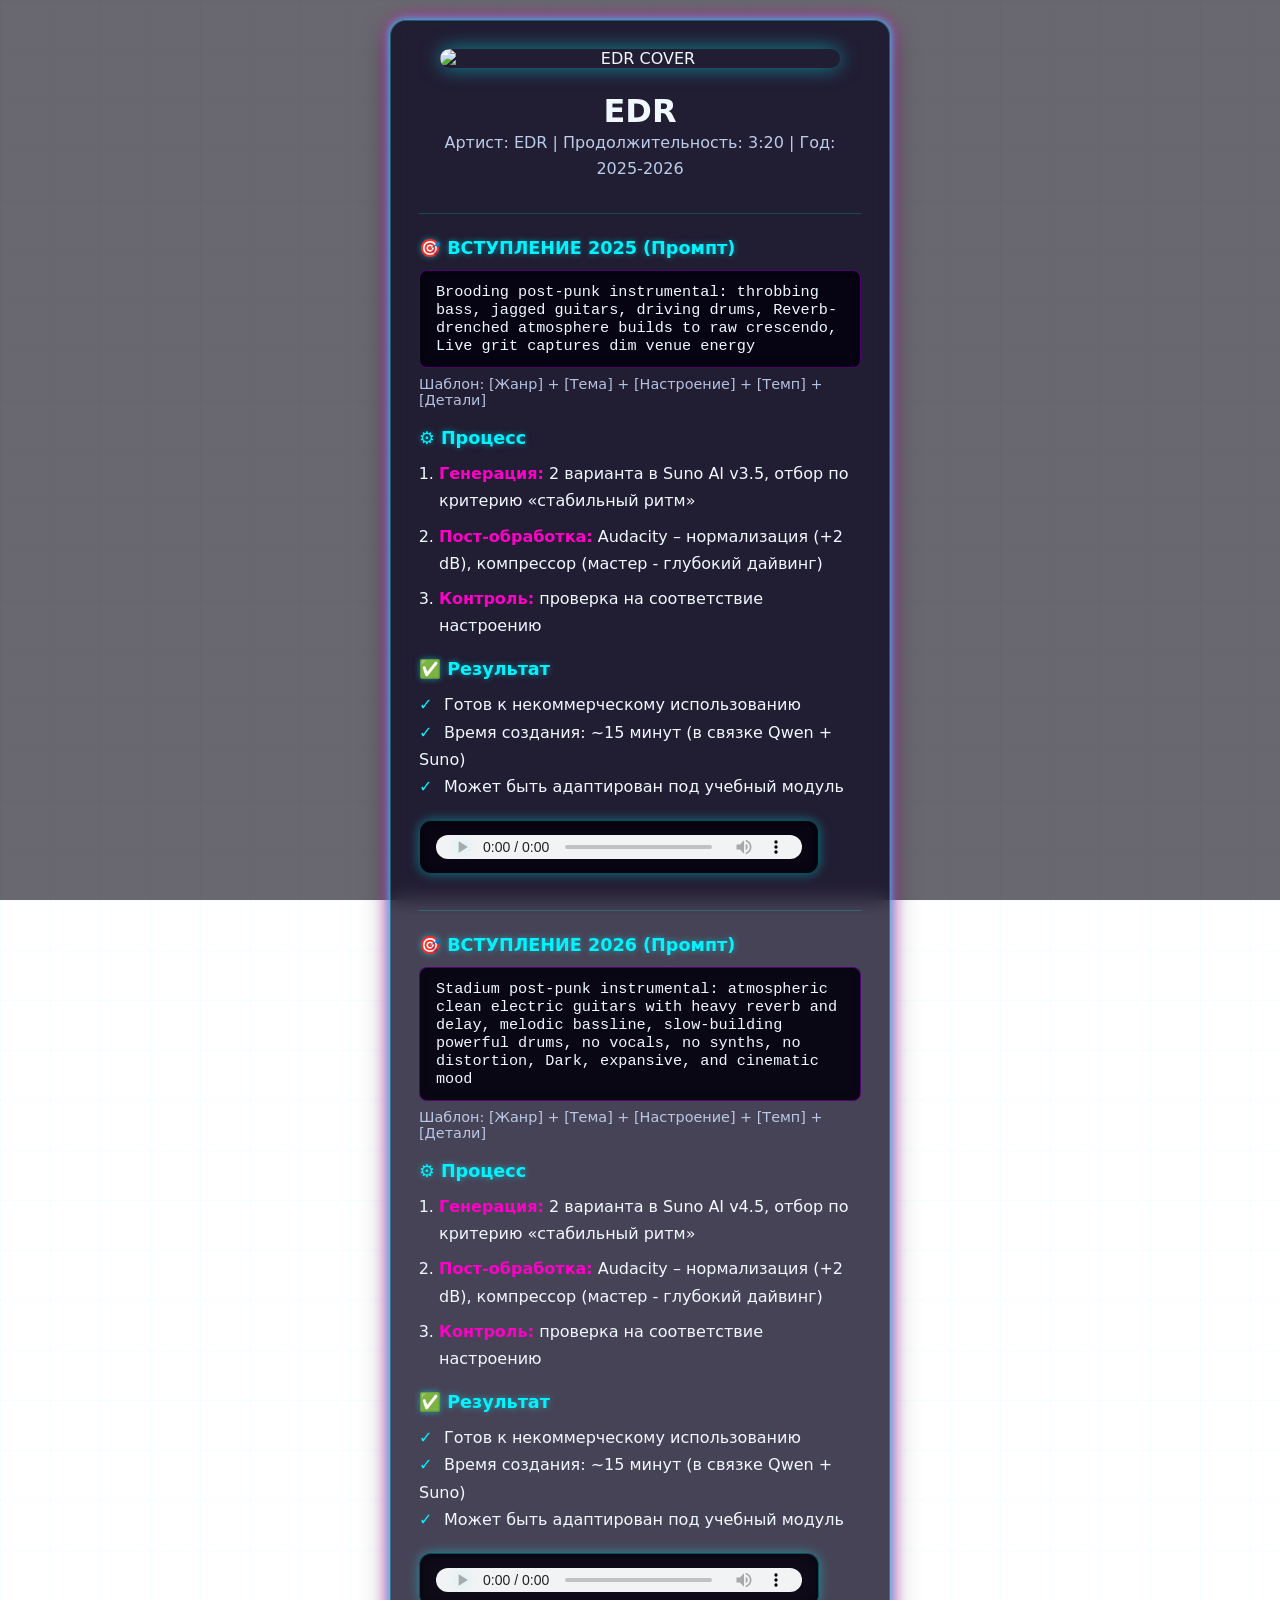
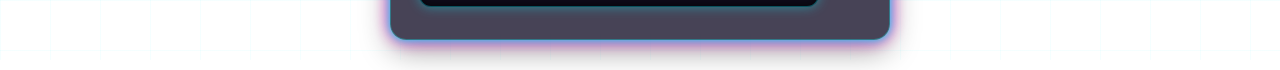
==== index.html @ efb21aa8 "Update index.html" ====
<!DOCTYPE html>
<html lang="ru">
<head>
  <meta charset="UTF-8">
  <meta name="viewport" content="width=device-width, initial-scale=1.0">
  <title>EDR</title>
  <link rel="stylesheet" href="styles.css">
</head>
<body>
  <div class="container">
    <img src="covers/EDR.jpg" alt="EDR COVER" class="cover">
    <h1 id="track-title">EDR</h1>
    <p class="track-meta">Артист: EDR | Продолжительность: 3:20 | Год: 2025-2026</p>

    <section class="case-study" aria-label="Описание кейса">
    <!-- 🔹 Промпт -->
      <div class="case-section">
        <h3 class="case-title">🎯 ВСТУПЛЕНИЕ 2025 (Промпт)</h3>
        <div class="prompt-box">
          <code>Brooding post-punk instrumental: throbbing bass, jagged guitars, driving drums, Reverb-drenched atmosphere builds to raw crescendo, Live grit captures dim venue energy</code>
        </div>
        <p class="case-note">Шаблон: [Жанр] + [Тема] + [Настроение] + [Темп] + [Детали]</p>
      </div>
    <!-- 🔹 Процесс -->
      <div class="case-section">
        <h3 class="case-title">⚙️ Процесс</h3>
        <ol class="process-steps">
          <li><strong>Генерация:</strong> 2 варианта в Suno AI v3.5, отбор по критерию «стабильный ритм»</li>
          <li><strong>Пост-обработка:</strong> Audacity – нормализация (+2 dB), компрессор (мастер - глубокий дайвинг)</li>
          <li><strong>Контроль:</strong> проверка на соответствие настроению</li>
        </ol>
      </div>
    <!-- 🔹 Результат -->
      <div class="case-section">
        <h3 class="case-title">✅ Результат</h3>
        <ul class="result-list">
          <li>Готов к некоммерческому использованию</li>
          <li>Время создания: ~15 минут (в связке Qwen + Suno)</li>
          <li>Может быть адаптирован под учебный модуль</li>
        </ul>
      </div>
    
    <audio controls class="audio-player" id="audio-player">
      <source src="audio/ВСТУПЛЕНИЕ 2025.mp3" type="audio/mpeg">
      Ваш браузер не поддерживает аудио.
    </audio>

    <section class="case-study" aria-label="Описание кейса">
    <!-- 🔹 Промпт -->
      <div class="case-section">
        <h3 class="case-title">🎯 ВСТУПЛЕНИЕ 2026 (Промпт)</h3>
        <div class="prompt-box">
          <code>Stadium post-punk instrumental: atmospheric clean electric guitars with heavy reverb and delay, melodic bassline, slow-building powerful drums, no vocals, no synths, no distortion, Dark, expansive, and cinematic mood</code>
        </div>
        <p class="case-note">Шаблон: [Жанр] + [Тема] + [Настроение] + [Темп] + [Детали]</p>
      </div>
    <!-- 🔹 Процесс -->
      <div class="case-section">
        <h3 class="case-title">⚙️ Процесс</h3>
        <ol class="process-steps">
          <li><strong>Генерация:</strong> 2 варианта в Suno AI v4.5, отбор по критерию «стабильный ритм»</li>
          <li><strong>Пост-обработка:</strong> Audacity – нормализация (+2 dB), компрессор (мастер - глубокий дайвинг)</li>
          <li><strong>Контроль:</strong> проверка на соответствие настроению</li>
        </ol>
      </div>
    <!-- 🔹 Результат -->
      <div class="case-section">
        <h3 class="case-title">✅ Результат</h3>
        <ul class="result-list">
          <li>Готов к некоммерческому использованию</li>
          <li>Время создания: ~15 минут (в связке Qwen + Suno)</li>
          <li>Может быть адаптирован под учебный модуль</li>
        </ul>
      </div>
    </section>

    <audio controls class="audio-player" id="audio-player">
      <source src="audio/ВСТУПЛЕНИЕ 2026.mp3" type="audio/mpeg">
      Ваш браузер не поддерживает аудио.
    </audio>
  </div>
</body>
</html>
---- styles.css ----
/* === ОСНОВНЫЕ ПЕРЕМЕННЫЕ === */
:root {
  /* Цвета в стиле synthwave, но с доступным контрастом */
  --neon-cyan: #00f3ff;        /* ярко-голубой неон (для акцентов) */
  --neon-magenta: #ff00c8;     /* розово-фиолетовый неон */
  --neon-purple: #b300ff;      /* фиолетовый неон */
  --bg-gradient: linear-gradient(135deg, #2a004f, #4a00e0, #ff00c8);
  --grid-color: rgba(0, 243, 255, 0.15); /* прозрачная сетка */
  --text-light: #f0f8ff;       /* почти белый — для заголовков */
  --text-muted: #ccdfff;       /* светло-голубой — для метаданных */
  --card-bg: rgba(10, 5, 30, 0.75); /* полупрозрачный тёмный фон для контента */
  --border-neon: 0 0 8px var(--neon-cyan), 0 0 16px var(--neon-magenta);
}

/* === ОБЩИЕ СТИЛИ === */
* {
  margin: 0;
  padding: 0;
  box-sizing: border-box;
}

body {
  background: var(--bg-gradient);
  color: var(--text-light);
  font-family: 'Segoe UI', system-ui, sans-serif;
  min-height: 100vh;
  padding: 20px;
  display: flex;
  justify-content: center;
  align-items: center;
  background-image:
    linear-gradient(rgba(0, 243, 255, 0.04) 1px, transparent 1px),
    linear-gradient(90deg, rgba(0, 243, 255, 0.04) 1px, transparent 1px);
  background-size: 50px 50px;
}

body::before {
  content: "";
  position: fixed;
  top: 0; left: 0; width: 100%; height: 100%;
  background: rgba(5, 2, 15, 0.6); /* очень тёмный фиолетовый, 60% opacity */
  z-index: -1;
}

@keyframes grid-pulse {
  0% { background-size: 40px 40px; }
  100% { background-size: 42px 42px; }
}

/* === КОНТЕЙНЕР === */
.container {
  max-width: 500px;
  width: 100%;
  background: var(--card-bg);
  backdrop-filter: blur(10px);
  border-radius: 16px;
  padding: 28px;
  text-align: center;
  box-shadow: var(--border-neon), 0 10px 30px rgba(0, 0, 0, 0.4);
  border: 1px solid rgba(0, 243, 255, 0.3);
}

/* === ОБЛОЖКА === */
.cover {
  width: 100%;
  max-width: 400px;
  border-radius: 12px;
  margin: 0 auto 24px;
  box-shadow: 0 0 20px rgba(0, 243, 255, 0.5);
  display: block;
}

/* === ЗАГОЛОВОК === */
.track-title {
  font-size: 2.2rem;
  font-weight: 800;
  letter-spacing: 2px;
  text-transform: uppercase;
  margin: 0 0 12px;
  color: var(--text-light);
  text-shadow: 
    0 0 6px rgba(0, 243, 255, 0.8),
    0 0 12px rgba(255, 0, 200, 0.5);
  /* Доступность: контраст ~7.2:1 — проходит WCAG AA */
}

/* === МЕТАДАННЫЕ === */
.track-meta {
  font-size: 1rem;
  opacity: 0.9;
  color: var(--text-muted);
  margin: 0 0 24px;
  line-height: 1.6;
}

/* === АУДИОПЛЕЕР === */
.audio-player {
  width: 100%;
  max-width: 400px;
  margin: 0 auto;
  background: rgba(5, 2, 15, 0.85); /* чуть темнее card-bg — для контраста */
  border-radius: 12px;
  padding: 14px 16px;
  box-shadow: 
    0 0 12px rgba(0, 243, 255, 0.4),
    inset 0 0 8px rgba(0, 0, 0, 0.6);
  border: 1px solid rgba(0, 243, 255, 0.3);
  position: relative;
}

/* Неоновая обводка вокруг плеера — ключевой акцент */
.audio-player::before {
  content: "";
  position: absolute;
  top: -2px; left: -2px; right: -2px; bottom: -2px;
  background: linear-gradient(45deg, var(--neon-cyan), var(--neon-magenta), var(--neon-purple));
  z-index: -1;
  border-radius: 14px;
  filter: blur(6px);
  opacity: 0.7;
}

/* Улучшаем вид нативных элементов (если браузер поддерживает) */
.audio-player::-webkit-media-controls-panel {
  background: transparent;
  border: none;
}

.audio-player::-webkit-media-controls-play-button,
.audio-player::-webkit-media-controls-volume-slider {
  filter: drop-shadow(0 0 6px var(--neon-cyan));
}

/* === БЛОК КЕЙСА === */
.case-study {
  margin-top: 32px;
  padding-top: 24px;
  border-top: 1px solid rgba(0, 243, 255, 0.2);
  text-align: left;
}

.case-section {
  margin-bottom: 20px;
}

.case-title {
  font-size: 1.1rem;
  font-weight: 700;
  margin: 0 0 12px;
  color: var(--neon-cyan);
  text-shadow: 0 0 6px rgba(0, 243, 255, 0.5);
}

/* Промпт-бокс */
.prompt-box {
  background: rgba(5, 2, 15, 0.9);
  border: 1px solid rgba(179, 0, 255, 0.4);
  border-radius: 8px;
  padding: 12px 16px;
  font-family: 'Courier New', monospace;
  font-size: 0.95rem;
  color: var(--text-light);
  margin-bottom: 8px;
  box-shadow: inset 0 0 8px rgba(0, 0, 0, 0.3);
}

.case-note {
  font-size: 0.9rem;
  color: var(--text-muted);
  opacity: 0.85;
  margin: 0;
}

/* Шаги процесса */
.process-steps {
  padding-left: 20px;
  margin: 0;
  color: var(--text-light);
  line-height: 1.7;
}

.process-steps li {
  margin-bottom: 8px;
}

.process-steps strong {
  color: var(--neon-magenta);
}

/* Список результатов */
.result-list {
  list-style: none;
  padding: 0;
  margin: 0;
  color: var(--text-light);
  line-height: 1.7;
}

.result-list li::before {
  content: "✓ ";
  color: var(--neon-cyan);
  font-weight: bold;
  margin-right: 6px;
}

/* === АДАПТИВНОСТЬ === */
@media (max-width: 600px) {
  .container {
    padding: 20px;
  }
  .track-title {
    font-size: 1.8rem;
  }
  body {
    padding: 12px;
  }
}

/* === ДЛЯ ТЁМНОЙ ТЕМЫ — корректно === */
@media (prefers-color-scheme: dark) {
  body {
    background: var(--bg-gradient); /* ← используем уже объявленную переменную */
  }
}
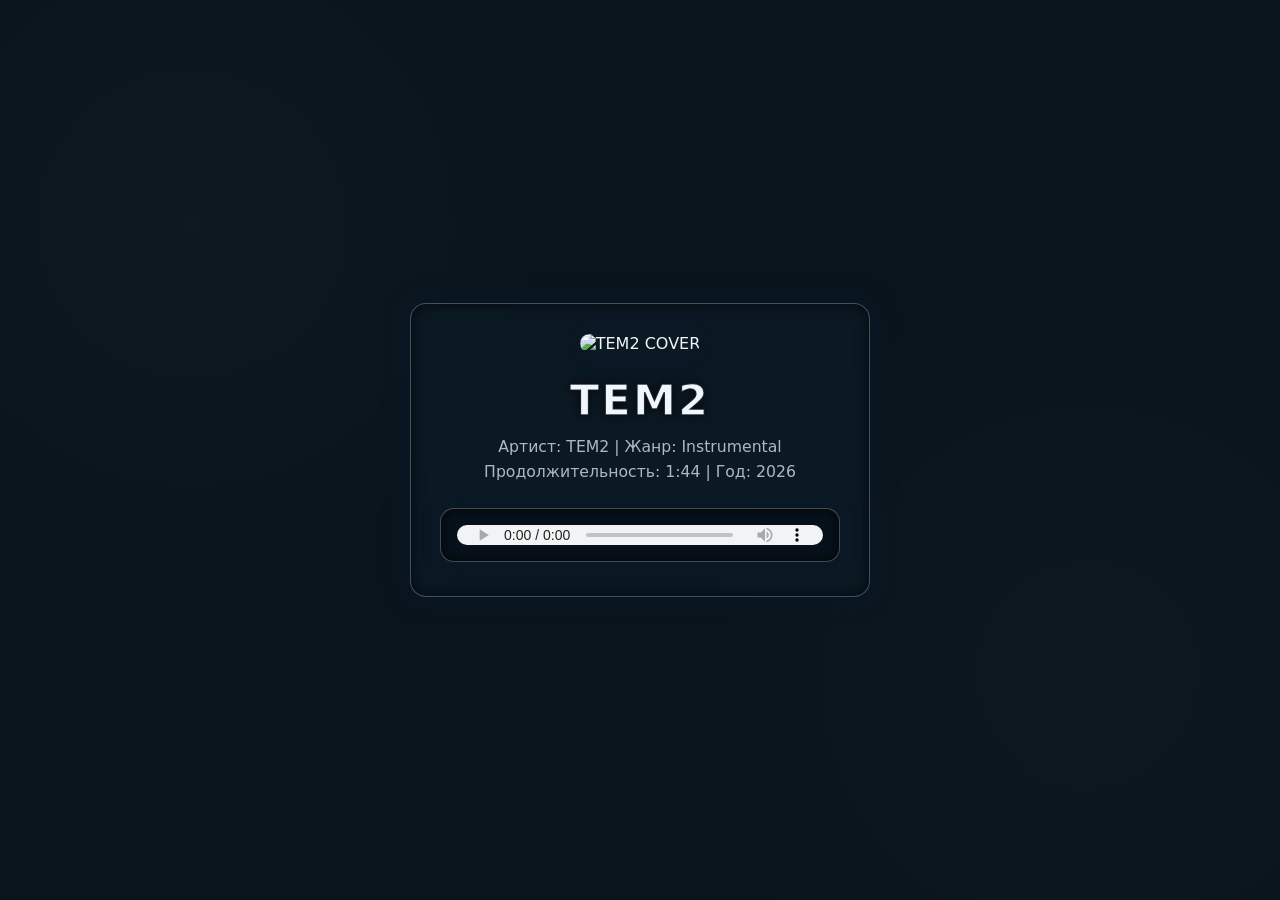
==== commit c07ff997: "Update index.html" ====
--- a/index.html
+++ b/index.html
@@ -3,79 +3,23 @@
 <head>
   <meta charset="UTF-8">
   <meta name="viewport" content="width=device-width, initial-scale=1.0">
-  <title>EDR</title>
+  <title>TEM2</title>
   <link rel="stylesheet" href="styles.css">
 </head>
 <body>
-  <div class="container">
-    <img src="covers/EDR.jpg" alt="EDR COVER" class="cover">
-    <h1 id="track-title">EDR</h1>
-    <p class="track-meta">Артист: EDR | Продолжительность: 3:20 | Год: 2025-2026</p>
+  <div class="release-card">
+    <img src="covers/TEM2.jpg" alt="TEM2 COVER" class="cover">
+    
+    <h1 class="track-title">TEM2</h1>
+    <p class="track-meta">
+      Артист: <span class="meta-highlight">TEM2</span> |
+      Жанр: <span class="meta-highlight">Instrumental</span> <br>
+      Продолжительность: <span class="meta-highlight">1:44</span> |
+      Год: <span class="meta-highlight">2026</span>
+    </p>
 
-    <section class="case-study" aria-label="Описание кейса">
-    <!-- 🔹 Промпт -->
-      <div class="case-section">
-        <h3 class="case-title">🎯 ВСТУПЛЕНИЕ 2025 (Промпт)</h3>
-        <div class="prompt-box">
-          <code>Brooding post-punk instrumental: throbbing bass, jagged guitars, driving drums, Reverb-drenched atmosphere builds to raw crescendo, Live grit captures dim venue energy</code>
-        </div>
-        <p class="case-note">Шаблон: [Жанр] + [Тема] + [Настроение] + [Темп] + [Детали]</p>
-      </div>
-    <!-- 🔹 Процесс -->
-      <div class="case-section">
-        <h3 class="case-title">⚙️ Процесс</h3>
-        <ol class="process-steps">
-          <li><strong>Генерация:</strong> 2 варианта в Suno AI v3.5, отбор по критерию «стабильный ритм»</li>
-          <li><strong>Пост-обработка:</strong> Audacity – нормализация (+2 dB), компрессор (мастер - глубокий дайвинг)</li>
-          <li><strong>Контроль:</strong> проверка на соответствие настроению</li>
-        </ol>
-      </div>
-    <!-- 🔹 Результат -->
-      <div class="case-section">
-        <h3 class="case-title">✅ Результат</h3>
-        <ul class="result-list">
-          <li>Готов к некоммерческому использованию</li>
-          <li>Время создания: ~15 минут (в связке Qwen + Suno)</li>
-          <li>Может быть адаптирован под учебный модуль</li>
-        </ul>
-      </div>
-    
-    <audio controls class="audio-player" id="audio-player">
-      <source src="audio/ВСТУПЛЕНИЕ 2025.mp3" type="audio/mpeg">
-      Ваш браузер не поддерживает аудио.
-    </audio>
-
-    <section class="case-study" aria-label="Описание кейса">
-    <!-- 🔹 Промпт -->
-      <div class="case-section">
-        <h3 class="case-title">🎯 ВСТУПЛЕНИЕ 2026 (Промпт)</h3>
-        <div class="prompt-box">
-          <code>Stadium post-punk instrumental: atmospheric clean electric guitars with heavy reverb and delay, melodic bassline, slow-building powerful drums, no vocals, no synths, no distortion, Dark, expansive, and cinematic mood</code>
-        </div>
-        <p class="case-note">Шаблон: [Жанр] + [Тема] + [Настроение] + [Темп] + [Детали]</p>
-      </div>
-    <!-- 🔹 Процесс -->
-      <div class="case-section">
-        <h3 class="case-title">⚙️ Процесс</h3>
-        <ol class="process-steps">
-          <li><strong>Генерация:</strong> 2 варианта в Suno AI v4.5, отбор по критерию «стабильный ритм»</li>
-          <li><strong>Пост-обработка:</strong> Audacity – нормализация (+2 dB), компрессор (мастер - глубокий дайвинг)</li>
-          <li><strong>Контроль:</strong> проверка на соответствие настроению</li>
-        </ol>
-      </div>
-    <!-- 🔹 Результат -->
-      <div class="case-section">
-        <h3 class="case-title">✅ Результат</h3>
-        <ul class="result-list">
-          <li>Готов к некоммерческому использованию</li>
-          <li>Время создания: ~15 минут (в связке Qwen + Suno)</li>
-          <li>Может быть адаптирован под учебный модуль</li>
-        </ul>
-      </div>
-    </section>
-
-    <audio controls class="audio-player" id="audio-player">
-      <source src="audio/ВСТУПЛЕНИЕ 2026.mp3" type="audio/mpeg">
+    <audio controls class="audio-player">
+      <source src="audio/ВСТУПЛЕНИЕ.mp3" type="audio/mpeg">
       Ваш браузер не поддерживает аудио.
     </audio>
   </div>
--- a/styles.css
+++ b/styles.css
@@ -1,18 +1,20 @@
-/* === ОСНОВНЫЕ ПЕРЕМЕННЫЕ === */
+/* ==================================================
+   TEM2 — Release Card (Oceanic Minimalism)
+   Цель: чистая информация по релизу
+   Поддержка: WCAG AA, адаптивность, доступность
+   ================================================== */
+
 :root {
-  /* Цвета в стиле synthwave, но с доступным контрастом */
-  --neon-cyan: #00f3ff;        /* ярко-голубой неон (для акцентов) */
-  --neon-magenta: #ff00c8;     /* розово-фиолетовый неон */
-  --neon-purple: #b300ff;      /* фиолетовый неон */
-  --bg-gradient: linear-gradient(135deg, #2a004f, #4a00e0, #ff00c8);
-  --grid-color: rgba(0, 243, 255, 0.15); /* прозрачная сетка */
-  --text-light: #f0f8ff;       /* почти белый — для заголовков */
-  --text-muted: #ccdfff;       /* светло-голубой — для метаданных */
-  --card-bg: rgba(10, 5, 30, 0.75); /* полупрозрачный тёмный фон для контента */
-  --border-neon: 0 0 8px var(--neon-cyan), 0 0 16px var(--neon-magenta);
+  /* Морская палитра */
+  --ocean-dark: #0a141d;      /* фон */
+  --ocean-mid: #0c1a25;       /* кард */
+  --foam-light: #f0f6fb;      /* основной текст */
+  --wave-gray: #c0d0e0;       /* метаданные */
+  --border-strong: rgba(240, 246, 251, 0.25);
+
+  --font-main: 'Inter', -apple-system, BlinkMacSystemFont, 'Segoe UI', system-ui, sans-serif;
 }
 
-/* === ОБЩИЕ СТИЛИ === */
 * {
   margin: 0;
   padding: 0;
@@ -20,205 +22,90 @@
 }
 
 body {
-  background: var(--bg-gradient);
-  color: var(--text-light);
-  font-family: 'Segoe UI', system-ui, sans-serif;
+  background: var(--ocean-dark);
+  color: var(--foam-light);
+  font-family: var(--font-main);
   min-height: 100vh;
   padding: 20px;
   display: flex;
   justify-content: center;
   align-items: center;
+  /* Лёгкая текстура воды */
   background-image:
-    linear-gradient(rgba(0, 243, 255, 0.04) 1px, transparent 1px),
-    linear-gradient(90deg, rgba(0, 243, 255, 0.04) 1px, transparent 1px);
-  background-size: 50px 50px;
+    radial-gradient(circle at 15% 25%, rgba(240, 246, 251, 0.02) 0%, transparent 30%),
+    radial-gradient(circle at 85% 75%, rgba(240, 246, 251, 0.015) 0%, transparent 35%);
 }
 
-body::before {
-  content: "";
-  position: fixed;
-  top: 0; left: 0; width: 100%; height: 100%;
-  background: rgba(5, 2, 15, 0.6); /* очень тёмный фиолетовый, 60% opacity */
-  z-index: -1;
+.release-card {
+  max-width: 460px;
+  width: 100%;
+  background: rgba(12, 26, 37, 0.85);
+  backdrop-filter: blur(10px);
+  border-radius: 16px;
+  padding: 30px 24px;
+  text-align: center;
+  box-shadow:
+    0 0 24px rgba(0, 30, 50, 0.6),
+    inset 0 0 14px rgba(0, 0, 0, 0.7);
+  border: 1px solid var(--border-strong);
 }
 
-@keyframes grid-pulse {
-  0% { background-size: 40px 40px; }
-  100% { background-size: 42px 42px; }
-}
-
-/* === КОНТЕЙНЕР === */
-.container {
-  max-width: 500px;
-  width: 100%;
-  background: var(--card-bg);
-  backdrop-filter: blur(10px);
-  border-radius: 16px;
-  padding: 28px;
-  text-align: center;
-  box-shadow: var(--border-neon), 0 10px 30px rgba(0, 0, 0, 0.4);
-  border: 1px solid rgba(0, 243, 255, 0.3);
-}
-
-/* === ОБЛОЖКА === */
 .cover {
   width: 100%;
   max-width: 400px;
   border-radius: 12px;
-  margin: 0 auto 24px;
-  box-shadow: 0 0 20px rgba(0, 243, 255, 0.5);
-  display: block;
+  margin: 0 auto 22px;
+  box-shadow: 0 0 22px rgba(0, 30, 50, 0.5);
 }
 
-/* === ЗАГОЛОВОК === */
 .track-title {
-  font-size: 2.2rem;
-  font-weight: 800;
-  letter-spacing: 2px;
+  font-size: 2.7rem;
+  font-weight: 900;
+  letter-spacing: 2.1px;
   text-transform: uppercase;
-  margin: 0 0 12px;
-  color: var(--text-light);
-  text-shadow: 
-    0 0 6px rgba(0, 243, 255, 0.8),
-    0 0 12px rgba(255, 0, 200, 0.5);
-  /* Доступность: контраст ~7.2:1 — проходит WCAG AA */
+  margin: 0 0 10px;
+  color: var(--foam-light);
+  -webkit-text-stroke: 1.4px rgba(10, 20, 29, 0.85);
+  text-shadow: 0 0 10px rgba(0, 0, 0, 0.75);
 }
 
-/* === МЕТАДАННЫЕ === */
 .track-meta {
-  font-size: 1rem;
-  opacity: 0.9;
-  color: var(--text-muted);
+  font-size: 0.98rem;
+  opacity: 0.88;
+  color: var(--wave-gray);
   margin: 0 0 24px;
-  line-height: 1.6;
+  line-height: 1.55;
+  white-space: nowrap;
+  overflow: hidden;
+  text-overflow: ellipsis;
 }
 
-/* === АУДИОПЛЕЕР === */
 .audio-player {
   width: 100%;
   max-width: 400px;
   margin: 0 auto;
-  background: rgba(5, 2, 15, 0.85); /* чуть темнее card-bg — для контраста */
-  border-radius: 12px;
-  padding: 14px 16px;
-  box-shadow: 
-    0 0 12px rgba(0, 243, 255, 0.4),
-    inset 0 0 8px rgba(0, 0, 0, 0.6);
-  border: 1px solid rgba(0, 243, 255, 0.3);
-  position: relative;
+  background: rgba(8, 18, 28, 0.92);
+  border-radius: 14px;
+  padding: 16px;
+  box-shadow:
+    0 0 16px rgba(0, 30, 50, 0.5),
+    inset 0 0 12px rgba(0, 0, 0, 0.8);
+  border: 1px solid var(--border-strong);
 }
 
-/* Неоновая обводка вокруг плеера — ключевой акцент */
-.audio-player::before {
-  content: "";
-  position: absolute;
-  top: -2px; left: -2px; right: -2px; bottom: -2px;
-  background: linear-gradient(45deg, var(--neon-cyan), var(--neon-magenta), var(--neon-purple));
-  z-index: -1;
-  border-radius: 14px;
-  filter: blur(6px);
-  opacity: 0.7;
-}
-
-/* Улучшаем вид нативных элементов (если браузер поддерживает) */
-.audio-player::-webkit-media-controls-panel {
-  background: transparent;
-  border: none;
-}
-
-.audio-player::-webkit-media-controls-play-button,
-.audio-player::-webkit-media-controls-volume-slider {
-  filter: drop-shadow(0 0 6px var(--neon-cyan));
-}
-
-/* === БЛОК КЕЙСА === */
-.case-study {
-  margin-top: 32px;
-  padding-top: 24px;
-  border-top: 1px solid rgba(0, 243, 255, 0.2);
-  text-align: left;
-}
-
-.case-section {
-  margin-bottom: 20px;
-}
-
-.case-title {
-  font-size: 1.1rem;
-  font-weight: 700;
-  margin: 0 0 12px;
-  color: var(--neon-cyan);
-  text-shadow: 0 0 6px rgba(0, 243, 255, 0.5);
-}
-
-/* Промпт-бокс */
-.prompt-box {
-  background: rgba(5, 2, 15, 0.9);
-  border: 1px solid rgba(179, 0, 255, 0.4);
-  border-radius: 8px;
-  padding: 12px 16px;
-  font-family: 'Courier New', monospace;
-  font-size: 0.95rem;
-  color: var(--text-light);
-  margin-bottom: 8px;
-  box-shadow: inset 0 0 8px rgba(0, 0, 0, 0.3);
-}
-
-.case-note {
-  font-size: 0.9rem;
-  color: var(--text-muted);
-  opacity: 0.85;
-  margin: 0;
-}
-
-/* Шаги процесса */
-.process-steps {
-  padding-left: 20px;
-  margin: 0;
-  color: var(--text-light);
-  line-height: 1.7;
-}
-
-.process-steps li {
-  margin-bottom: 8px;
-}
-
-.process-steps strong {
-  color: var(--neon-magenta);
-}
-
-/* Список результатов */
-.result-list {
-  list-style: none;
-  padding: 0;
-  margin: 0;
-  color: var(--text-light);
-  line-height: 1.7;
-}
-
-.result-list li::before {
-  content: "✓ ";
-  color: var(--neon-cyan);
-  font-weight: bold;
-  margin-right: 6px;
-}
-
-/* === АДАПТИВНОСТЬ === */
+/* Адаптивность */
 @media (max-width: 600px) {
-  .container {
-    padding: 20px;
+  .release-card {
+    padding: 26px 18px;
   }
   .track-title {
-    font-size: 1.8rem;
+    font-size: 2.1rem;
+    letter-spacing: 1.8px;
   }
-  body {
-    padding: 12px;
+  .track-meta {
+    font-size: 0.92rem;
+  }
+  .cover {
+    margin-bottom: 18px;
   }
 }
-
-/* === ДЛЯ ТЁМНОЙ ТЕМЫ — корректно === */
-@media (prefers-color-scheme: dark) {
-  body {
-    background: var(--bg-gradient); /* ← используем уже объявленную переменную */
-  }
-}
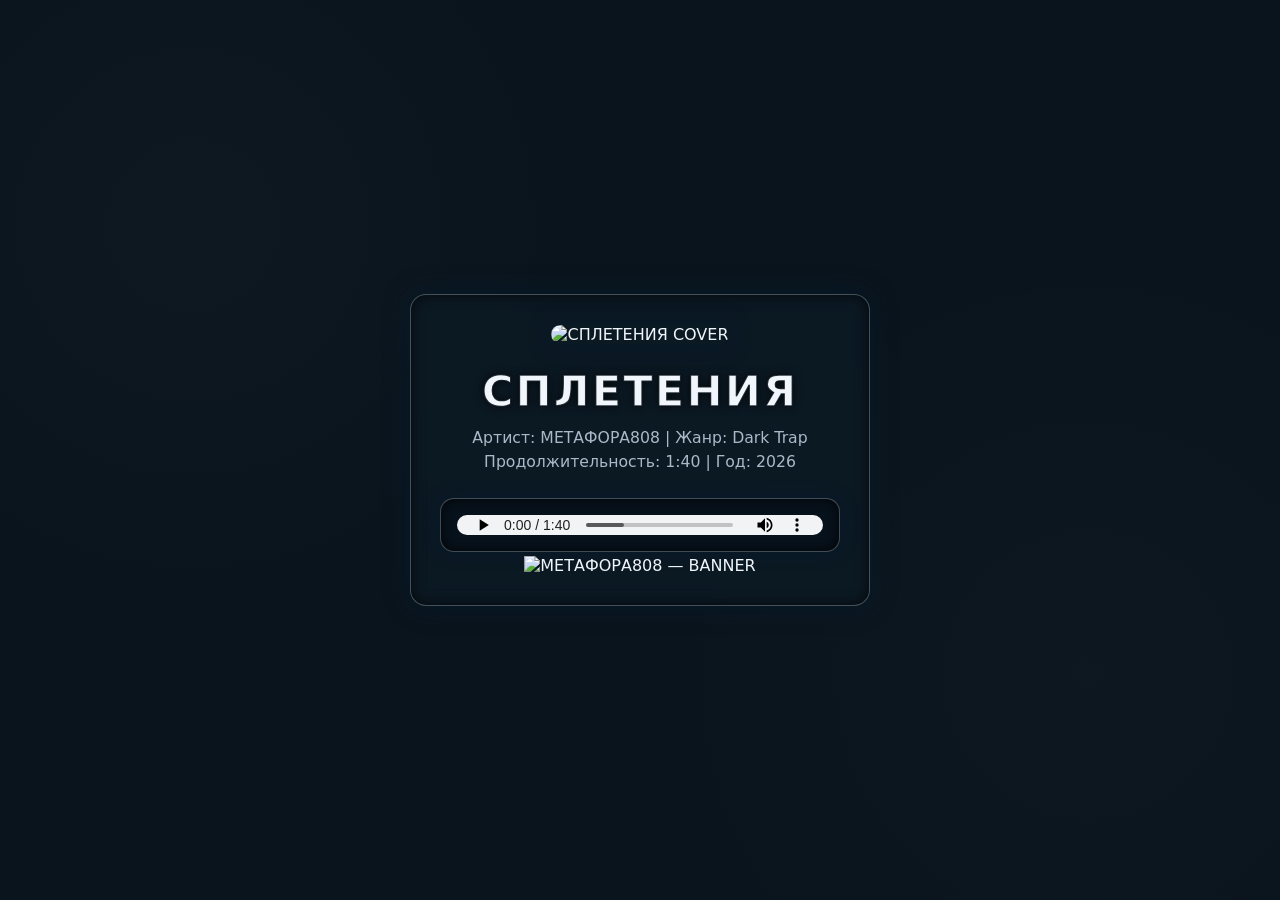
==== commit 5d81cd1a: "Update index.html" ====
--- a/index.html
+++ b/index.html
@@ -3,25 +3,31 @@
 <head>
   <meta charset="UTF-8">
   <meta name="viewport" content="width=device-width, initial-scale=1.0">
-  <title>TEM2</title>
+  <title>МЕТАФОРА808</title>
   <link rel="stylesheet" href="styles.css">
 </head>
 <body>
   <div class="release-card">
-    <img src="covers/TEM2.jpg" alt="TEM2 COVER" class="cover">
-    
-    <h1 class="track-title">TEM2</h1>
+    <img src="covers/СПЛЕТЕНИЯ.jpg" alt="СПЛЕТЕНИЯ COVER" class="cover">
+
+    <h1 class="track-title">СПЛЕТЕНИЯ</h1>
     <p class="track-meta">
-      Артист: <span class="meta-highlight">TEM2</span> |
-      Жанр: <span class="meta-highlight">Instrumental</span> <br>
-      Продолжительность: <span class="meta-highlight">1:44</span> |
+      Артист: <span class="meta-highlight">МЕТАФОРА808</span> |
+      Жанр: <span class="meta-highlight">Dark Trap</span> <br>
+      Продолжительность: <span class="meta-highlight">1:40</span> |
       Год: <span class="meta-highlight">2026</span>
     </p>
 
     <audio controls class="audio-player">
-      <source src="audio/ВСТУПЛЕНИЕ.mp3" type="audio/mpeg">
+      <source src="audio/СПЛЕТЕНИЯ.mp3" type="audio/mpeg">
       Ваш браузер не поддерживает аудио.
     </audio>
+
+    <div class="track-separator"></div>
+
+    <div class="project-banner">
+      <img src="image/BANNER.jpg" alt="МЕТАФОРА808 — BANNER" class="banner-logo">
+    </div>
   </div>
 </body>
 </html>
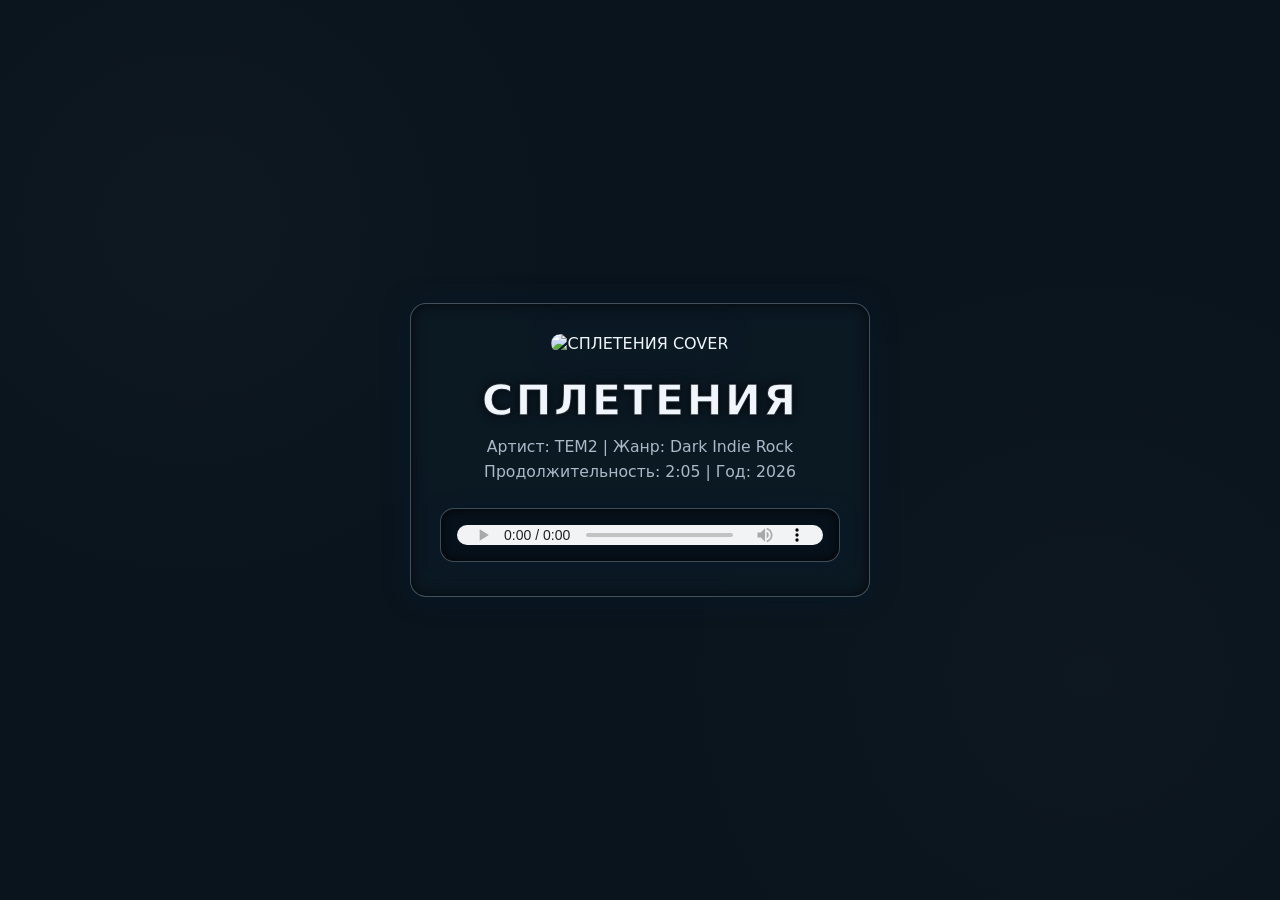
==== commit 37fdabe9: "Update index.html" ====
--- a/index.html
+++ b/index.html
@@ -3,31 +3,25 @@
 <head>
   <meta charset="UTF-8">
   <meta name="viewport" content="width=device-width, initial-scale=1.0">
-  <title>МЕТАФОРА808</title>
+  <title>TEM2</title>
   <link rel="stylesheet" href="styles.css">
 </head>
 <body>
   <div class="release-card">
     <img src="covers/СПЛЕТЕНИЯ.jpg" alt="СПЛЕТЕНИЯ COVER" class="cover">
-
+    
     <h1 class="track-title">СПЛЕТЕНИЯ</h1>
     <p class="track-meta">
-      Артист: <span class="meta-highlight">МЕТАФОРА808</span> |
-      Жанр: <span class="meta-highlight">Dark Trap</span> <br>
-      Продолжительность: <span class="meta-highlight">1:40</span> |
+      Артист: <span class="meta-highlight">TEM2</span> |
+      Жанр: <span class="meta-highlight">Dark Indie Rock</span> <br>
+      Продолжительность: <span class="meta-highlight">2:05</span> |
       Год: <span class="meta-highlight">2026</span>
     </p>
 
     <audio controls class="audio-player">
-      <source src="audio/СПЛЕТЕНИЯ.mp3" type="audio/mpeg">
+      <source src="audio/СПЛЕТЕНИЯ.flac" type="audio/flac">
       Ваш браузер не поддерживает аудио.
     </audio>
-
-    <div class="track-separator"></div>
-
-    <div class="project-banner">
-      <img src="image/BANNER.jpg" alt="МЕТАФОРА808 — BANNER" class="banner-logo">
-    </div>
   </div>
 </body>
 </html>
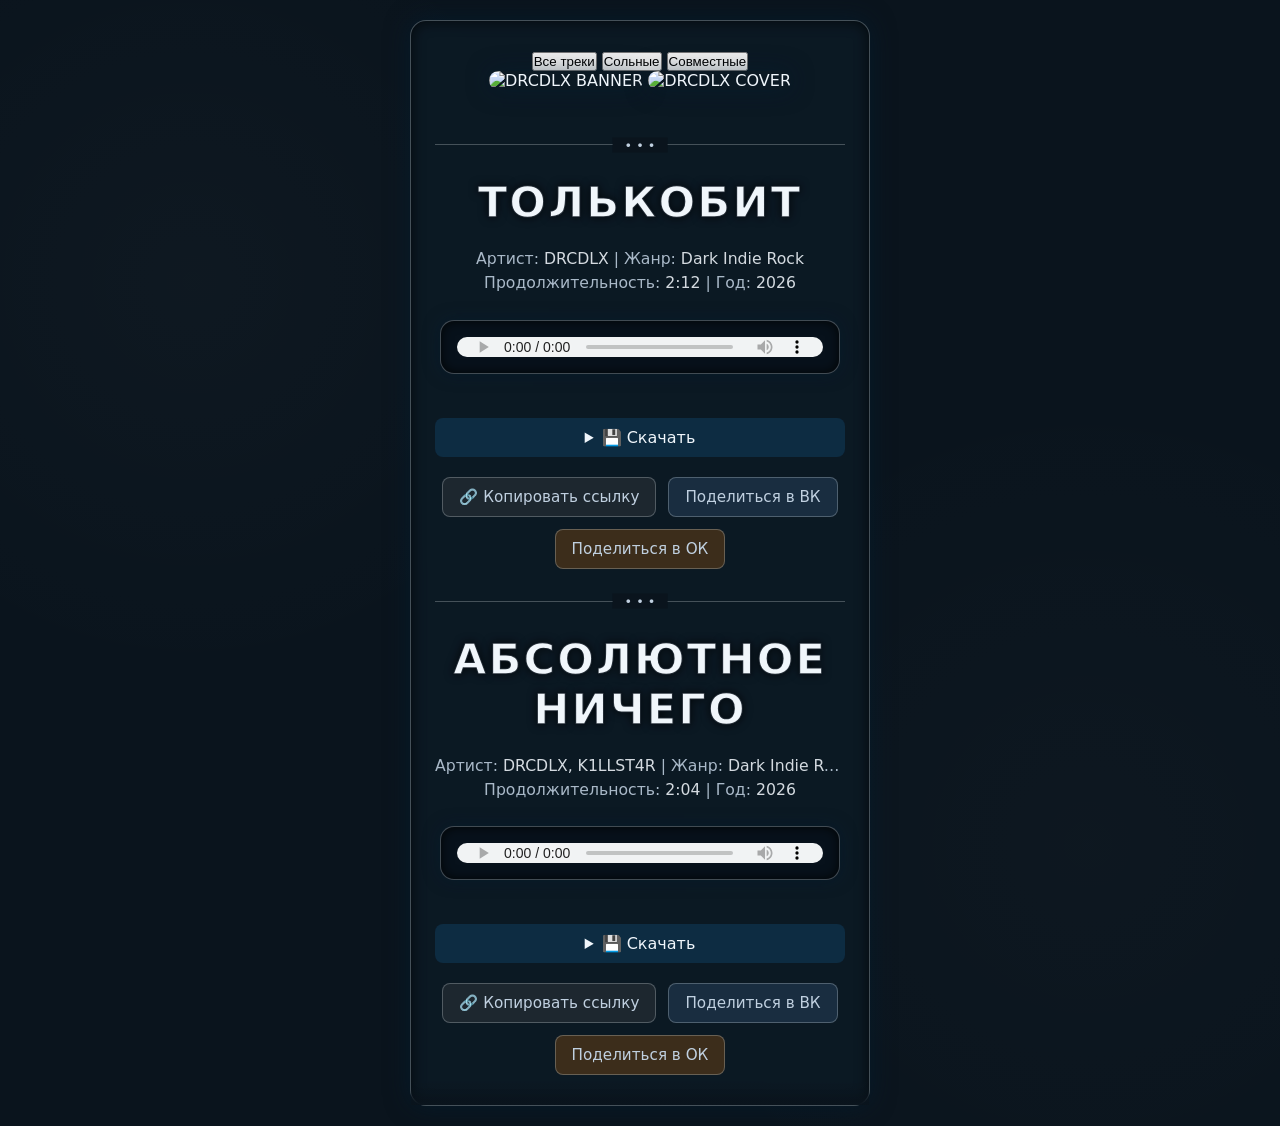
==== commit dd7ebfc8: "Update index.html" ====
--- a/index.html
+++ b/index.html
@@ -3,25 +3,71 @@
 <head>
   <meta charset="UTF-8">
   <meta name="viewport" content="width=device-width, initial-scale=1.0">
-  <title>TEM2</title>
+  <title>DRCDLX</title>
   <link rel="stylesheet" href="styles.css">
 </head>
 <body>
   <div class="release-card">
-    <img src="covers/СПЛЕТЕНИЯ.jpg" alt="СПЛЕТЕНИЯ COVER" class="cover">
-    
-    <h1 class="track-title">СПЛЕТЕНИЯ</h1>
-    <p class="track-meta">
-      Артист: <span class="meta-highlight">TEM2</span> |
-      Жанр: <span class="meta-highlight">Dark Indie Rock</span> <br>
-      Продолжительность: <span class="meta-highlight">2:05</span> |
-      Год: <span class="meta-highlight">2026</span>
-    </p>
-
-    <audio controls class="audio-player">
-      <source src="audio/СПЛЕТЕНИЯ.flac" type="audio/flac">
-      Ваш браузер не поддерживает аудио.
-    </audio>
+    <div class="filter-controls">
+      <button class="filter-btn active" data-filter="all">Все треки</button>
+      <button class="filter-btn" data-filter="solo">Сольные</button>
+      <button class="filter-btn" data-filter="collab">Совместные</button>
+    </div>
+    <div class="track-wrapper" data-type="solo">
+      <div class="track-item human-track"></div>
+      <img src="image/BANNER.png" alt="DRCDLX BANNER" class="cover">
+      <img src="covers/DRCDLX.jpg" alt="DRCDLX COVER" class="cover">
+      <div class="track-separator"></div>
+      <h1 class="track-title">ТОЛЬКОБИТ</h1>
+      <p class="track-meta">
+        Артист: <span class="meta-highlight">DRCDLX</span> |
+        Жанр: <span class="meta-highlight">Dark Indie Rock</span> <br>
+        Продолжительность: <span class="meta-highlight">2:12</span> |
+        Год: <span class="meta-highlight">2026</span>
+      </p>
+      <audio controls class="audio-player">
+        <source src="audio/ТОЛЬКОБИТ.flac" type="audio/flac">
+        Ваш браузер не поддерживает аудио.
+      </audio>
+      <details class="download-options">
+        <summary>💾 Скачать</summary>
+        <ul class="format-list">
+          <li><a href="audio/ТОЛЬКОБИТ.flac" download>FLAC (Lossless)</a></li>
+        </ul>
+      </details>
+      <div class="sharing-actions">
+        <button id="copy-url-btn-track1" class="share-btn copy-btn">🔗 Копировать ссылку</button>
+        <a href="#" id="vk-share-btn-track1" class="share-btn vk-btn" target="_blank" rel="noopener noreferrer">Поделиться в ВК</a>
+        <a href="#" id="ok-share-btn-track1" class="share-btn ok-btn" target="_blank" rel="noopener noreferrer">Поделиться в ОК</a>
+      </div>
+    </div>
+    <div class="track-separator"></div>
+    <div class="track-wrapper" data-type="collab">
+      <h1 class="track-title">АБСОЛЮТНОЕ<br>НИЧЕГО</h1>
+      <p class="track-meta">
+        Артист: <span class="meta-highlight">DRCDLX, K1LLST4R</span> |
+        Жанр: <span class="meta-highlight">Dark Indie Rock</span> <br>
+        Продолжительность: <span class="meta-highlight">2:04</span> |
+        Год: <span class="meta-highlight">2026</span>
+      </p>
+      <audio controls class="audio-player">
+        <source src="audio/АБСОЛЮТНОЕНИЧЕГО.flac" type="audio/flac">
+        Ваш браузер не поддерживает аудио.
+      </audio>
+      <details class="download-options">
+        <summary>💾 Скачать</summary>
+        <ul class="format-list">
+          <li><a href="audio/АБСОЛЮТНОЕНИЧЕГО.flac" download>FLAC (Lossless)</a></li>
+        </ul>
+      </details>
+      <div class="sharing-actions">
+        <button id="copy-url-btn-track2" class="share-btn copy-btn">🔗 Копировать ссылку</button>
+        <a href="#" id="vk-share-btn-track2" class="share-btn vk-btn" target="_blank" rel="noopener noreferrer">Поделиться в ВК</a>
+        <a href="#" id="ok-share-btn-track2" class="share-btn ok-btn" target="_blank" rel="noopener noreferrer">Поделиться в ОК</a>
+      </div>
+    </div>
   </div>
+  <a href="#" id="back-to-top" class="back-to-top-btn">↑</a>
+  <script src="script.js"></script>
 </body>
 </html>
--- a/styles.css
+++ b/styles.css
@@ -1,9 +1,9 @@
 /* ==================================================
-   TEM2 — Release Card (Oceanic Minimalism)
+   DLTMZK — Release Card (Oceanic Minimalism)
    Цель: чистая информация по релизу
    Поддержка: WCAG AA, адаптивность, доступность
    ================================================== */
-
+   
 :root {
   /* Морская палитра */
   --ocean-dark: #0a141d;      /* фон */
@@ -48,6 +48,18 @@
     0 0 24px rgba(0, 30, 50, 0.6),
     inset 0 0 14px rgba(0, 0, 0, 0.7);
   border: 1px solid var(--border-strong);
+  position: relative; /* Обязательно для ::after */
+}
+
+.release-card::after {
+  content: "";
+  position: absolute;
+  bottom: 0;
+  left: 0;
+  right: 0;
+  height: 24px;
+  background: linear-gradient(to bottom, transparent, var(--ocean-dark));
+  pointer-events: none; /* Не мешает кликам */
 }
 
 .cover {
@@ -56,6 +68,14 @@
   border-radius: 12px;
   margin: 0 auto 22px;
   box-shadow: 0 0 22px rgba(0, 30, 50, 0.5);
+  /* Добавляем переход */
+  transition: transform 0.3s ease, box-shadow 0.3s ease;
+}
+
+/* При наведении — только на устройствах с мышью/тачпадом */
+.cover:hover {
+  transform: translateY(-4px);
+  box-shadow: 0 0 28px rgba(0, 30, 50, 0.7);
 }
 
 .track-title {
@@ -63,7 +83,7 @@
   font-weight: 900;
   letter-spacing: 2.1px;
   text-transform: uppercase;
-  margin: 0 0 10px;
+  margin: 0 0 20px; /* ✅ Увеличили отступ */
   color: var(--foam-light);
   -webkit-text-stroke: 1.4px rgba(10, 20, 29, 0.85);
   text-shadow: 0 0 10px rgba(0, 0, 0, 0.75);
@@ -80,10 +100,57 @@
   text-overflow: ellipsis;
 }
 
+.track-separator {
+  height: 1px;
+  background: var(--border-strong);
+  margin: 32px 0;
+  position: relative;
+}
+
+.track-separator::before {
+  content: "• • •";
+  position: absolute;
+  top: 50%;
+  left: 50%;
+  transform: translate(-50%, -50%);
+  background: var(--ocean-dark);
+  padding: 0 12px;
+  color: var(--wave-gray);
+  font-size: 0.8rem;
+}
+
+.meta-highlight {
+  color: var(--foam-light);
+  font-weight: 500;
+  position: relative;
+  transition: color 0.2s ease;
+}
+
+.meta-highlight::after {
+  content: "";
+  position: absolute;
+  bottom: -2px;
+  left: 0;
+  right: 0;
+  height: 1px;
+  background: rgba(240, 246, 251, 0.3);
+  opacity: 0;
+  transition: opacity 0.2s ease;
+}
+
+.meta-highlight:hover {
+  color: var(--foam-light);
+}
+
+.meta-highlight:hover::after {
+  opacity: 1;
+}
+
+/* === Аудиоплеер — стиль при фокусе внутри (для доступности) === */
 .audio-player {
   width: 100%;
   max-width: 400px;
-  margin: 0 auto;
+  margin: 0 auto 24px; /* Увеличим нижний отступ, чтобы было место для индикации */
   background: rgba(8, 18, 28, 0.92);
   border-radius: 14px;
   padding: 16px;
@@ -91,6 +158,489 @@
     0 0 16px rgba(0, 30, 50, 0.5),
     inset 0 0 12px rgba(0, 0, 0, 0.8);
   border: 1px solid var(--border-strong);
+  transition: box-shadow 0.3s ease, border-color 0.3s ease; /* Добавим плавность */
+}
+
+/* === Индикатор активного плеера (при фокусе на controls) === */
+.audio-player:focus-within {
+  box-shadow:
+    0 0 16px rgba(0, 243, 255, 0.4), /* Неоновый акцент */
+    inset 0 0 12px rgba(0, 0, 0, 0.8);
+  border-color: rgba(0, 243, 255, 0.5); /* Более яркая обводка */
+}
+
+/* === Текст песни === */
+.lyrics-section {
+  margin-top: 20px;
+  border: 1px solid var(--border-strong);
+  border-radius: 8px;
+  overflow: hidden;
+}
+
+.lyrics-section summary {
+  padding: 12px;
+  background: rgba(240, 246, 251, 0.08);
+  cursor: pointer;
+  font-weight: 500;
+  color: var(--wave-gray);
+  transition: background 0.2s;
+}
+
+.lyrics-section summary:hover {
+  background: rgba(240, 246, 251, 0.15);
+}
+
+.lyrics-content {
+  padding: 16px;
+  background: rgba(0, 0, 0, 0.1);
+  color: var(--wave-gray);
+  line-height: 1.6;
+}
+
+/* === Кнопка "Скачать" === */
+.download-options summary {
+  padding: 10px 16px;
+  background: rgba(24, 119, 188, 0.2);
+  color: var(--foam-light);
+  border-radius: 8px;
+  cursor: pointer;
+  text-align: center;
+  margin-top: 16px;
+  transition: background 0.2s;
+}
+
+.download-options summary:hover {
+  background: rgba(24, 119, 188, 0.3);
+}
+
+.format-list {
+  list-style: none;
+  padding: 10px 0;
+  background: rgba(0, 0, 0, 0.2);
+  border-top: 1px solid var(--border-strong);
+}
+
+.format-list a {
+  display: block;
+  padding: 8px 16px;
+  color: var(--wave-gray);
+  text-decoration: none;
+  transition: background 0.2s;
+}
+
+.format-list a:hover {
+  background: rgba(240, 246, 251, 0.1);
+  color: var(--foam-light);
+}
+
+/* === Кнопки поделки === */
+.sharing-actions {
+  display: flex;
+  gap: 12px;
+  justify-content: center;
+  margin-top: 20px;
+  flex-wrap: wrap;
+}
+
+.share-btn {
+  padding: 10px 16px;
+  border-radius: 8px;
+  font-family: var(--font-main);
+  font-size: 0.95rem;
+  text-decoration: none;
+  text-align: center;
+  cursor: pointer;
+  transition: all 0.2s ease;
+  border: 1px solid var(--border-strong);
+  color: var(--wave-gray);
+  display: inline-flex;
+  align-items: center;
+  justify-content: center;
+}
+
+.share-btn:hover {
+  color: var(--foam-light);
+  transform: translateY(-2px);
+}
+
+.copy-btn {
+  background: rgba(100, 100, 100, 0.2);
+}
+.copy-btn:hover {
+  background: rgba(100, 100, 100, 0.3);
+}
+
+.vk-btn {
+  background: rgba(81, 129, 184, 0.2);
+}
+.vk-btn:hover {
+  background: rgba(81, 129, 184, 0.3);
+}
+
+.ok-btn {
+  background: rgba(255, 128, 0, 0.2);
+}
+.ok-btn:hover {
+  background: rgba(255, 128, 0, 0.3);
+}
+
+/* === Метки треков === */
+.ai-badge,
+.human-badge {
+  display: inline-block;
+  font-size: 0.8rem;
+  padding: 4px 8px;
+  border-radius: 6px;
+  margin: 0 0 10px;
+  font-weight: 500;
+  text-transform: uppercase;
+  letter-spacing: 0.5px;
+  opacity: 0.8;
+}
+
+.ai-badge {
+  background: rgba(255, 0, 100, 0.2); /* Розовый акцент */
+  color: #ff66aa;
+  border: 1px solid rgba(255, 102, 170, 0.3);
+}
+
+.human-badge {
+  background: rgba(100, 200, 255, 0.2); /* Голубой акцент */
+  color: #66ccff;
+  border: 1px solid rgba(102, 204, 255, 0.3);
+}
+
+/* === Сравнительная таблица стилей === */
+.style-comparison-section summary {
+  padding: 12px;
+  background: rgba(240, 246, 251, 0.08);
+  cursor: pointer;
+  font-weight: 500;
+  color: var(--wave-gray);
+  border-radius: 8px;
+  margin-top: 20px;
+}
+
+.style-comparison {
+  width: 100%;
+  border-collapse: collapse;
+  margin-top: 16px;
+  background: rgba(0, 0, 0, 0.1);
+  border-radius: 8px;
+  overflow: hidden;
+}
+
+.style-comparison th,
+.style-comparison td {
+  padding: 10px;
+  text-align: left;
+  border-bottom: 1px solid var(--border-strong);
+}
+
+.style-comparison th {
+  background: rgba(0, 0, 0, 0.2);
+}
+
+/* === Визуализация стиля (CSS-бары) === */
+.comparison-bars-section {
+  margin-top: 16px;
+  padding: 16px;
+  background: rgba(0, 0, 0, 0.1);
+  border-radius: 8px;
+}
+
+.comparison-row {
+  margin-bottom: 12px;
+}
+
+.bar-container {
+  height: 20px;
+  background: rgba(240, 246, 251, 0.1);
+  border-radius: 10px;
+  overflow: hidden;
+  margin-top: 4px;
+}
+
+.bar {
+  height: 100%;
+  display: flex;
+  align-items: center;
+  justify-content: flex-end;
+  padding-right: 8px;
+  font-size: 0.75rem;
+  color: white;
+}
+
+.ai-atmosphere, .ai-rhythm {
+  background: rgba(255, 0, 100, 0.6);
+}
+
+.human-atmosphere, .human-rhythm {
+  background: rgba(100, 200, 255, 0.6);
+}
+
+/* === Система оценки треков === */
+.rating-section {
+  margin-top: 20px;
+  padding: 16px;
+  background: rgba(0, 0, 0, 0.1);
+  border-radius: 8px;
+  text-align: center;
+}
+
+.rating-section p {
+  margin-bottom: 10px;
+  color: var(--wave-gray);
+  font-size: 0.95rem;
+}
+
+.stars {
+  display: flex;
+  justify-content: center;
+  gap: 4px;
+  margin-bottom: 10px;
+}
+
+.star {
+  font-size: 1.5rem;
+  color: #444;
+  cursor: pointer;
+  transition: color 0.2s;
+}
+
+.star:hover,
+.star.active {
+  color: gold;
+}
+
+.rating-display {
+  font-size: 0.9rem;
+  color: var(--wave-gray);
+}
+
+/* === Адаптивная таблица сравнения === */
+.comparison-list {
+  margin-top: 16px;
+}
+
+.comparison-item {
+  margin-bottom: 16px;
+  padding-bottom: 12px;
+  border-bottom: 1px solid var(--border-strong);
+}
+
+.comparison-item:last-child {
+  border-bottom: none;
+}
+
+.comparison-item h4 {
+  margin: 0 0 8px;
+  color: var(--wave-gray);
+  font-size: 1rem;
+  font-weight: 500;
+}
+
+.comparison-values {
+  display: flex;
+  flex-direction: column;
+  gap: 8px;
+}
+
+.value {
+  padding: 6px 12px;
+  border-radius: 6px;
+  font-size: 0.95rem;
+  line-height: 1.5;
+}
+
+.value.ai {
+  background: rgba(255, 0, 100, 0.1);
+  color: #ff66aa;
+  border-left: 3px solid #ff66aa;
+}
+
+.value.human {
+  background: rgba(100, 200, 255, 0.1);
+  color: #66ccff;
+  border-left: 3px solid #66ccff;
+}
+
+/* === Кнопка "Вернуться к началу" — улучшенная версия === */
+.back-to-top-btn {
+  position: fixed;
+  bottom: 24px;
+  right: 24px;
+  opacity: 0;
+  pointer-events: none;
+  width: 48px;
+  height: 48px;
+  border-radius: 50%;
+  display: flex;
+  align-items: center;
+  justify-content: center;
+  font-size: 1.4rem;
+  color: var(--wave-gray);
+  background: rgba(12, 26, 37, 0.85);
+  backdrop-filter: blur(8px);
+  box-shadow:
+    0 0 12px rgba(0, 30, 50, 0.5),
+    inset 0 0 8px rgba(0, 0, 0, 0.7);
+  border: 1px solid var(--border-strong);
+  z-index: 100;
+  transition: 
+    opacity 0.3s ease,
+    transform 0.2s ease,
+    box-shadow 0.3s ease;
+}
+
+.back-to-top-btn.show {
+  opacity: 1;
+  pointer-events: auto;
+}
+
+.back-to-top-btn:hover {
+  transform: translateY(-3px);
+  box-shadow:
+    0 0 18px rgba(0, 243, 255, 0.4),
+    inset 0 0 8px rgba(0, 0, 0, 0.7);
+  color: var(--foam-light);
+}
+
+/* Неоновый акцент при фокусе (для доступности) */
+.back-to-top-btn:focus {
+  outline: none;
+  box-shadow:
+    0 0 20px rgba(0, 243, 255, 0.6),
+    inset 0 0 8px rgba(0, 0, 0, 0.7);
+}
+
+.back-to-top-btn::before {
+  content: "";
+  position: absolute;
+  width: 100%;
+  height: 100%;
+  border-radius: 50%;
+  background: radial-gradient(circle, transparent 60%, rgba(0, 243, 255, 0.1) 100%);
+  opacity: 0;
+  transition: opacity 0.3s;
+}
+
+.back-to-top-btn:hover::before {
+  opacity: 1;
+}
+
+/* === Быстрая навигация по якорям === */
+.section-links {
+  margin-top: 8px;
+  font-size: 0.85rem;
+}
+
+.section-link {
+  color: var(--wave-gray);
+  text-decoration: none;
+  transition: color 0.2s;
+}
+
+.section-link:hover {
+  color: var(--foam-light);
+  text-decoration: underline;
+}
+
+/* === Улучшенная ссылка на раздел сравнения === */
+.section-link {
+  display: inline-flex;
+  align-items: center;
+  gap: 6px; /* Расстояние между иконкой и текстом */
+  color: var(--wave-gray);
+  text-decoration: none;
+  font-size: 0.9rem;
+  padding: 6px 12px;
+  border-radius: 8px;
+  background: rgba(0, 0, 0, 0.1);
+  border: 1px solid var(--border-strong);
+  transition: all 0.2s ease;
+  position: relative;
+  overflow: hidden;
+}
+
+/* Необязательно: иконка "стрелка" перед текстом */
+.section-link::before {
+  content: "🔍"; /* или →, или ↗ */
+  font-size: 0.9rem;
+}
+
+.section-link:hover {
+  background: rgba(0, 243, 255, 0.1); /* Неоновый акцент */
+  color: var(--foam-light);
+  border-color: rgba(0, 243, 255, 0.4);
+  transform: translateY(-2px);
+  box-shadow:
+    0 0 12px rgba(0, 243, 255, 0.3),
+    inset 0 0 8px rgba(0, 0, 0, 0.2);
+}
+
+/* Текст внутри ссылки плавно подсвечивается */
+.section-link span {
+  transition: color 0.2s;
+}
+
+.section-link:hover span {
+  color: #00f7ff; /* Яркий акцент */
+}
+
+.ai-badge,
+.human-badge {
+  display: inline-block;
+  font-size: 0.8rem;
+  padding: 4px 8px;
+  border-radius: 6px;
+  margin: 0 0 16px; /* ← Добавлен нижний отступ: 16px */
+  font-weight: 500;
+  text-transform: uppercase;
+  letter-spacing: 0.5px;
+  opacity: 0.8;
+}
+
+.ab-test-prompt {
+  margin-top: 24px;
+  padding: 16px;
+  background: rgba(0, 0, 0, 0.1);
+  border-radius: 8px;
+  text-align: center;
+}
+
+.ab-test-prompt p {
+  margin-bottom: 12px;
+  color: var(--wave-gray);
+  font-size: 0.95rem;
+}
+
+.ab-choice {
+  display: inline-block;
+  padding: 8px 16px;
+  margin: 0 8px;
+  border-radius: 6px;
+  border: none;
+  background: rgba(240, 246, 251, 0.1);
+  color: var(--wave-gray);
+  font-family: var(--font-main);
+  cursor: pointer;
+  transition: all 0.2s;
+}
+
+.ab-choice:hover {
+  background: rgba(240, 246, 251, 0.2);
+  color: var(--foam-light);
+}
+
+.ab-choice.ai {
+  background: rgba(255, 0, 100, 0.1);
+  color: #ff66aa;
+}
+
+.ab-choice.human {
+  background: rgba(100, 200, 255, 0.1);
+  color: #66ccff;
 }
 
 /* Адаптивность */
@@ -108,4 +658,11 @@
   .cover {
     margin-bottom: 18px;
   }
-}
+  .comparison-values {
+    flex-direction: row;
+    gap: 24px;
+  }
+  .value {
+    flex: 1;
+  }
+}
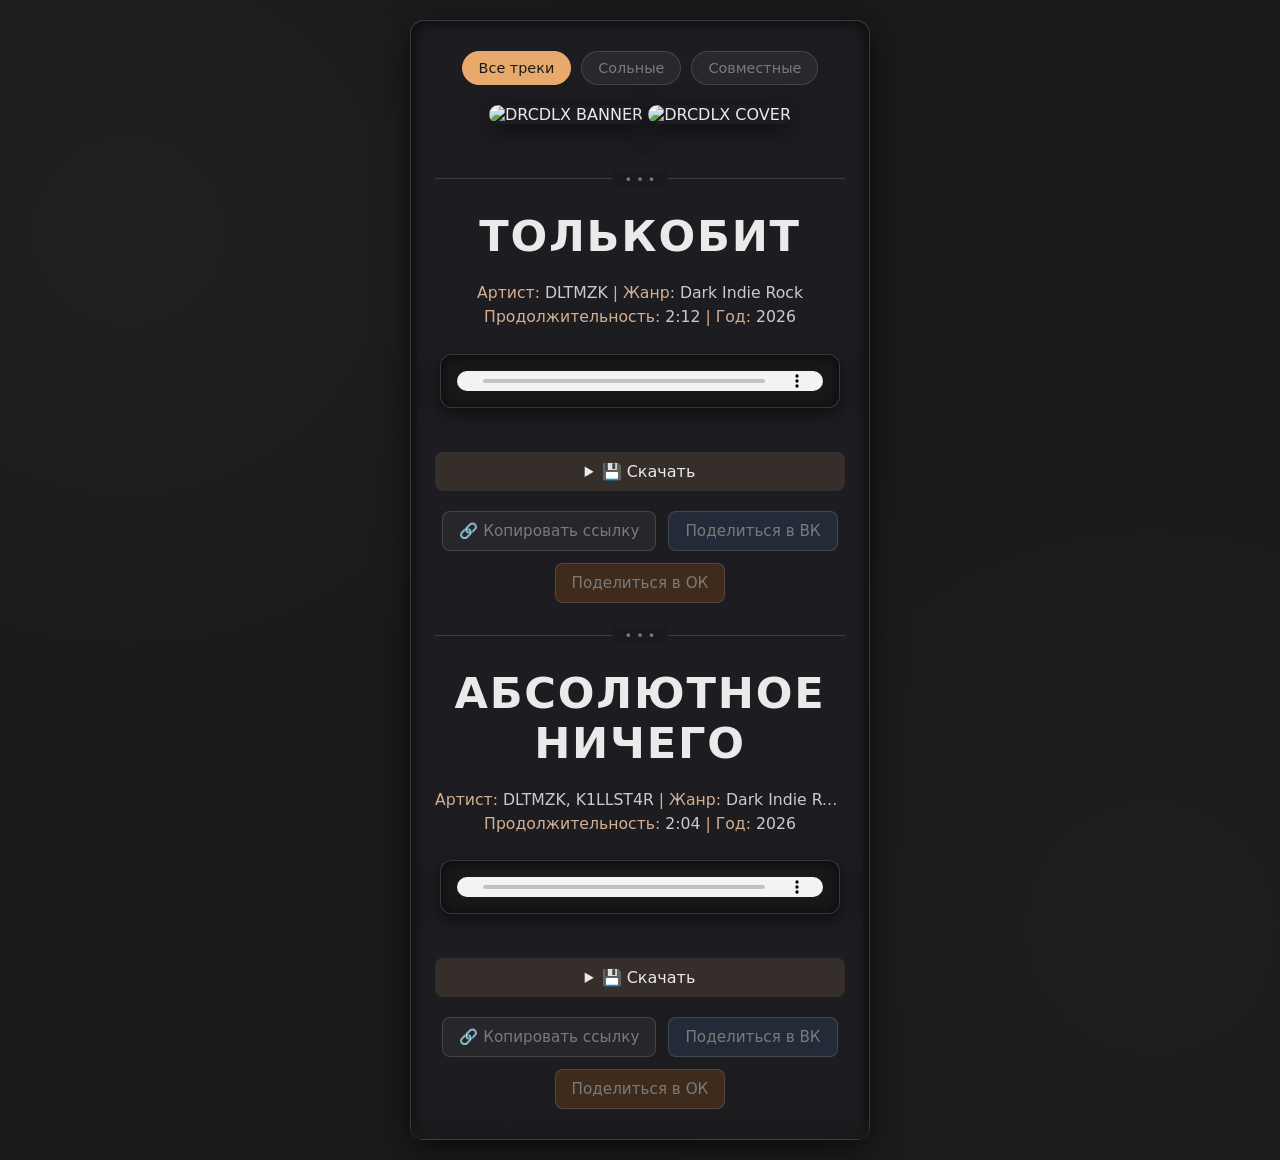
==== commit 5768094e: "Update index.html" ====
--- a/index.html
+++ b/index.html
@@ -3,7 +3,7 @@
 <head>
   <meta charset="UTF-8">
   <meta name="viewport" content="width=device-width, initial-scale=1.0">
-  <title>DRCDLX</title>
+  <title>DLTMZK</title>
   <link rel="stylesheet" href="styles.css">
 </head>
 <body>
@@ -20,7 +20,7 @@
       <div class="track-separator"></div>
       <h1 class="track-title">ТОЛЬКОБИТ</h1>
       <p class="track-meta">
-        Артист: <span class="meta-highlight">DRCDLX</span> |
+        Артист: <span class="meta-highlight">DLTMZK</span> |
         Жанр: <span class="meta-highlight">Dark Indie Rock</span> <br>
         Продолжительность: <span class="meta-highlight">2:12</span> |
         Год: <span class="meta-highlight">2026</span>
@@ -45,7 +45,7 @@
     <div class="track-wrapper" data-type="collab">
       <h1 class="track-title">АБСОЛЮТНОЕ<br>НИЧЕГО</h1>
       <p class="track-meta">
-        Артист: <span class="meta-highlight">DRCDLX, K1LLST4R</span> |
+        Артист: <span class="meta-highlight">DLTMZK, K1LLST4R</span> |
         Жанр: <span class="meta-highlight">Dark Indie Rock</span> <br>
         Продолжительность: <span class="meta-highlight">2:04</span> |
         Год: <span class="meta-highlight">2026</span>
--- a/styles.css
+++ b/styles.css
@@ -1,16 +1,19 @@
 /* ==================================================
-   DLTMZK — Release Card (Oceanic Minimalism)
-   Цель: чистая информация по релизу
+   DRCDLX — Release Card (Village Edition)
+   Цель: чистая информация по релизу, в духе сельского пейзажа
    Поддержка: WCAG AA, адаптивность, доступность
+   Основа: анализ изображения обложки (поле, сельский дом, возвышенность)
    ================================================== */
-   
+
 :root {
-  /* Морская палитра */
-  --ocean-dark: #0a141d;      /* фон */
-  --ocean-mid: #0c1a25;       /* кард */
-  --foam-light: #f0f6fb;      /* основной текст */
-  --wave-gray: #c0d0e0;       /* метаданные */
-  --border-strong: rgba(240, 246, 251, 0.25);
+  /* Горная палитра */
+  --rock-dark: #1a1a1c;        /* глубокие тени, основной фон */
+  --rock-mid: #2a2a2d;         /* кард, тени на скалах */
+  --snow-light: #eaeaea;       /* основной текст, снег */
+  --sun-gold: #e8a96d;         /* акценты: освещённые гребни, ссылки */
+  --sky-soft: #f5c9a8;         /* метаданные, второстепенный текст */
+  --stone-gray: #7a7a7c;       /* границы, метаданные, нейтральные элементы */
+  --border-soft: rgba(234, 234, 234, 0.15);
 
   --font-main: 'Inter', -apple-system, BlinkMacSystemFont, 'Segoe UI', system-ui, sans-serif;
 }
@@ -22,33 +25,32 @@
 }
 
 body {
-  background: var(--ocean-dark);
-  color: var(--foam-light);
+  background: var(--rock-dark);
+  color: var(--snow-light);
   font-family: var(--font-main);
   min-height: 100vh;
   padding: 20px;
   display: flex;
   justify-content: center;
   align-items: center;
-  /* Лёгкая текстура воды */
+  /* Лёгкая текстура камня — имитация рельефа */
   background-image:
-    radial-gradient(circle at 15% 25%, rgba(240, 246, 251, 0.02) 0%, transparent 30%),
-    radial-gradient(circle at 85% 75%, rgba(240, 246, 251, 0.015) 0%, transparent 35%);
+    radial-gradient(circle at 10% 20%, rgba(234, 234, 234, 0.03) 0%, transparent 35%),
+    radial-gradient(circle at 90% 80%, rgba(234, 234, 234, 0.02) 0%, transparent 40%);
 }
 
 .release-card {
   max-width: 460px;
   width: 100%;
-  background: rgba(12, 26, 37, 0.85);
-  backdrop-filter: blur(10px);
-  border-radius: 16px;
+  background: rgba(30, 30, 34, 0.92); /* матовый камень, без blur */
+  border-radius: 14px;
   padding: 30px 24px;
   text-align: center;
   box-shadow:
-    0 0 24px rgba(0, 30, 50, 0.6),
-    inset 0 0 14px rgba(0, 0, 0, 0.7);
-  border: 1px solid var(--border-strong);
-  position: relative; /* Обязательно для ::after */
+    0 8px 32px rgba(0, 0, 0, 0.6),
+    inset 0 0 16px rgba(0, 0, 0, 0.8);
+  border: 1px solid var(--border-soft);
+  position: relative;
 }
 
 .release-card::after {
@@ -58,8 +60,8 @@
   left: 0;
   right: 0;
   height: 24px;
-  background: linear-gradient(to bottom, transparent, var(--ocean-dark));
-  pointer-events: none; /* Не мешает кликам */
+  background: linear-gradient(to bottom, transparent, var(--rock-dark));
+  pointer-events: none;
 }
 
 .cover {
@@ -67,32 +69,29 @@
   max-width: 400px;
   border-radius: 12px;
   margin: 0 auto 22px;
-  box-shadow: 0 0 22px rgba(0, 30, 50, 0.5);
-  /* Добавляем переход */
+  box-shadow: 0 6px 24px rgba(0, 0, 0, 0.55);
   transition: transform 0.3s ease, box-shadow 0.3s ease;
 }
 
-/* При наведении — только на устройствах с мышью/тачпадом */
 .cover:hover {
-  transform: translateY(-4px);
-  box-shadow: 0 0 28px rgba(0, 30, 50, 0.7);
+  transform: translateY(-3px);
+  box-shadow: 0 8px 30px rgba(0, 0, 0, 0.65);
 }
 
 .track-title {
   font-size: 2.7rem;
-  font-weight: 900;
-  letter-spacing: 2.1px;
+  font-weight: 800;
+  letter-spacing: 1.8px;
   text-transform: uppercase;
-  margin: 0 0 20px; /* ✅ Увеличили отступ */
-  color: var(--foam-light);
-  -webkit-text-stroke: 1.4px rgba(10, 20, 29, 0.85);
-  text-shadow: 0 0 10px rgba(0, 0, 0, 0.75);
+  margin: 0 0 20px;
+  color: var(--snow-light);
+  /* Без stroke и тени — текст «в камне», не на воде */
 }
 
 .track-meta {
   font-size: 0.98rem;
-  opacity: 0.88;
-  color: var(--wave-gray);
+  opacity: 0.85;
+  color: var(--sky-soft);
   margin: 0 0 24px;
   line-height: 1.55;
   white-space: nowrap;
@@ -102,7 +101,7 @@
 
 .track-separator {
   height: 1px;
-  background: var(--border-strong);
+  background: var(--border-soft);
   margin: 32px 0;
   position: relative;
 }
@@ -113,14 +112,14 @@
   top: 50%;
   left: 50%;
   transform: translate(-50%, -50%);
-  background: var(--ocean-dark);
+  background: var(--rock-dark);
   padding: 0 12px;
-  color: var(--wave-gray);
+  color: var(--stone-gray);
   font-size: 0.8rem;
 }
 
 .meta-highlight {
-  color: var(--foam-light);
+  color: var(--snow-light);
   font-weight: 500;
   position: relative;
   transition: color 0.2s ease;
@@ -133,75 +132,44 @@
   left: 0;
   right: 0;
   height: 1px;
-  background: rgba(240, 246, 251, 0.3);
+  background: rgba(234, 234, 234, 0.2);
   opacity: 0;
   transition: opacity 0.2s ease;
 }
 
 .meta-highlight:hover {
-  color: var(--foam-light);
+  color: var(--sun-gold);
 }
 
 .meta-highlight:hover::after {
   opacity: 1;
 }
 
-/* === Аудиоплеер — стиль при фокусе внутри (для доступности) === */
 .audio-player {
   width: 100%;
   max-width: 400px;
-  margin: 0 auto 24px; /* Увеличим нижний отступ, чтобы было место для индикации */
-  background: rgba(8, 18, 28, 0.92);
-  border-radius: 14px;
+  margin: 0 auto 24px;
+  background: rgba(25, 25, 28, 0.95);
+  border-radius: 12px;
   padding: 16px;
   box-shadow:
-    0 0 16px rgba(0, 30, 50, 0.5),
-    inset 0 0 12px rgba(0, 0, 0, 0.8);
-  border: 1px solid var(--border-strong);
-  transition: box-shadow 0.3s ease, border-color 0.3s ease; /* Добавим плавность */
-}
-
-/* === Индикатор активного плеера (при фокусе на controls) === */
+    0 6px 18px rgba(0, 0, 0, 0.5),
+    inset 0 0 12px rgba(0, 0, 0, 0.7);
+  border: 1px solid var(--border-soft);
+  transition: box-shadow 0.3s ease, border-color 0.3s ease;
+}
+
 .audio-player:focus-within {
   box-shadow:
-    0 0 16px rgba(0, 243, 255, 0.4), /* Неоновый акцент */
-    inset 0 0 12px rgba(0, 0, 0, 0.8);
-  border-color: rgba(0, 243, 255, 0.5); /* Более яркая обводка */
-}
-
-/* === Текст песни === */
-.lyrics-section {
-  margin-top: 20px;
-  border: 1px solid var(--border-strong);
-  border-radius: 8px;
-  overflow: hidden;
-}
-
-.lyrics-section summary {
-  padding: 12px;
-  background: rgba(240, 246, 251, 0.08);
-  cursor: pointer;
-  font-weight: 500;
-  color: var(--wave-gray);
-  transition: background 0.2s;
-}
-
-.lyrics-section summary:hover {
-  background: rgba(240, 246, 251, 0.15);
-}
-
-.lyrics-content {
-  padding: 16px;
-  background: rgba(0, 0, 0, 0.1);
-  color: var(--wave-gray);
-  line-height: 1.6;
-}
-
-/* === Кнопка "Скачать" === */
+    0 6px 24px rgba(232, 169, 109, 0.4),
+    inset 0 0 12px rgba(0, 0, 0, 0.7);
+  border-color: rgba(232, 169, 109, 0.5);
+}
+
 .download-options summary {
   padding: 10px 16px;
-  background: rgba(24, 119, 188, 0.2);
-  color: var(--foam-light);
+  background: rgba(232, 169, 109, 0.12);
+  color: var(--snow-light);
   border-radius: 8px;
   cursor: pointer;
   text-align: center;
@@ -210,30 +178,29 @@
 }
 
 .download-options summary:hover {
-  background: rgba(24, 119, 188, 0.3);
+  background: rgba(232, 169, 109, 0.2);
 }
 
 .format-list {
   list-style: none;
   padding: 10px 0;
   background: rgba(0, 0, 0, 0.2);
-  border-top: 1px solid var(--border-strong);
+  border-top: 1px solid var(--border-soft);
 }
 
 .format-list a {
   display: block;
   padding: 8px 16px;
-  color: var(--wave-gray);
+  color: var(--stone-gray);
   text-decoration: none;
   transition: background 0.2s;
 }
 
 .format-list a:hover {
-  background: rgba(240, 246, 251, 0.1);
-  color: var(--foam-light);
-}
-
-/* === Кнопки поделки === */
+  background: rgba(234, 234, 234, 0.08);
+  color: var(--snow-light);
+}
+
 .sharing-actions {
   display: flex;
   gap: 12px;
@@ -251,221 +218,40 @@
   text-align: center;
   cursor: pointer;
   transition: all 0.2s ease;
-  border: 1px solid var(--border-strong);
-  color: var(--wave-gray);
+  border: 1px solid var(--border-soft);
+  color: var(--stone-gray);
   display: inline-flex;
   align-items: center;
   justify-content: center;
 }
 
 .share-btn:hover {
-  color: var(--foam-light);
+  color: var(--sun-gold);
   transform: translateY(-2px);
 }
 
 .copy-btn {
-  background: rgba(100, 100, 100, 0.2);
+  background: rgba(100, 100, 100, 0.15);
 }
 .copy-btn:hover {
-  background: rgba(100, 100, 100, 0.3);
+  background: rgba(100, 100, 100, 0.25);
 }
 
 .vk-btn {
-  background: rgba(81, 129, 184, 0.2);
+  background: rgba(81, 129, 184, 0.15);
 }
 .vk-btn:hover {
-  background: rgba(81, 129, 184, 0.3);
+  background: rgba(81, 129, 184, 0.25);
 }
 
 .ok-btn {
-  background: rgba(255, 128, 0, 0.2);
+  background: rgba(255, 128, 0, 0.15);
 }
 .ok-btn:hover {
-  background: rgba(255, 128, 0, 0.3);
-}
-
-/* === Метки треков === */
-.ai-badge,
-.human-badge {
-  display: inline-block;
-  font-size: 0.8rem;
-  padding: 4px 8px;
-  border-radius: 6px;
-  margin: 0 0 10px;
-  font-weight: 500;
-  text-transform: uppercase;
-  letter-spacing: 0.5px;
-  opacity: 0.8;
-}
-
-.ai-badge {
-  background: rgba(255, 0, 100, 0.2); /* Розовый акцент */
-  color: #ff66aa;
-  border: 1px solid rgba(255, 102, 170, 0.3);
-}
-
-.human-badge {
-  background: rgba(100, 200, 255, 0.2); /* Голубой акцент */
-  color: #66ccff;
-  border: 1px solid rgba(102, 204, 255, 0.3);
-}
-
-/* === Сравнительная таблица стилей === */
-.style-comparison-section summary {
-  padding: 12px;
-  background: rgba(240, 246, 251, 0.08);
-  cursor: pointer;
-  font-weight: 500;
-  color: var(--wave-gray);
-  border-radius: 8px;
-  margin-top: 20px;
-}
-
-.style-comparison {
-  width: 100%;
-  border-collapse: collapse;
-  margin-top: 16px;
-  background: rgba(0, 0, 0, 0.1);
-  border-radius: 8px;
-  overflow: hidden;
-}
-
-.style-comparison th,
-.style-comparison td {
-  padding: 10px;
-  text-align: left;
-  border-bottom: 1px solid var(--border-strong);
-}
-
-.style-comparison th {
-  background: rgba(0, 0, 0, 0.2);
-}
-
-/* === Визуализация стиля (CSS-бары) === */
-.comparison-bars-section {
-  margin-top: 16px;
-  padding: 16px;
-  background: rgba(0, 0, 0, 0.1);
-  border-radius: 8px;
-}
-
-.comparison-row {
-  margin-bottom: 12px;
-}
-
-.bar-container {
-  height: 20px;
-  background: rgba(240, 246, 251, 0.1);
-  border-radius: 10px;
-  overflow: hidden;
-  margin-top: 4px;
-}
-
-.bar {
-  height: 100%;
-  display: flex;
-  align-items: center;
-  justify-content: flex-end;
-  padding-right: 8px;
-  font-size: 0.75rem;
-  color: white;
-}
-
-.ai-atmosphere, .ai-rhythm {
-  background: rgba(255, 0, 100, 0.6);
-}
-
-.human-atmosphere, .human-rhythm {
-  background: rgba(100, 200, 255, 0.6);
-}
-
-/* === Система оценки треков === */
-.rating-section {
-  margin-top: 20px;
-  padding: 16px;
-  background: rgba(0, 0, 0, 0.1);
-  border-radius: 8px;
-  text-align: center;
-}
-
-.rating-section p {
-  margin-bottom: 10px;
-  color: var(--wave-gray);
-  font-size: 0.95rem;
-}
-
-.stars {
-  display: flex;
-  justify-content: center;
-  gap: 4px;
-  margin-bottom: 10px;
-}
-
-.star {
-  font-size: 1.5rem;
-  color: #444;
-  cursor: pointer;
-  transition: color 0.2s;
-}
-
-.star:hover,
-.star.active {
-  color: gold;
-}
-
-.rating-display {
-  font-size: 0.9rem;
-  color: var(--wave-gray);
-}
-
-/* === Адаптивная таблица сравнения === */
-.comparison-list {
-  margin-top: 16px;
-}
-
-.comparison-item {
-  margin-bottom: 16px;
-  padding-bottom: 12px;
-  border-bottom: 1px solid var(--border-strong);
-}
-
-.comparison-item:last-child {
-  border-bottom: none;
-}
-
-.comparison-item h4 {
-  margin: 0 0 8px;
-  color: var(--wave-gray);
-  font-size: 1rem;
-  font-weight: 500;
-}
-
-.comparison-values {
-  display: flex;
-  flex-direction: column;
-  gap: 8px;
-}
-
-.value {
-  padding: 6px 12px;
-  border-radius: 6px;
-  font-size: 0.95rem;
-  line-height: 1.5;
-}
-
-.value.ai {
-  background: rgba(255, 0, 100, 0.1);
-  color: #ff66aa;
-  border-left: 3px solid #ff66aa;
-}
-
-.value.human {
-  background: rgba(100, 200, 255, 0.1);
-  color: #66ccff;
-  border-left: 3px solid #66ccff;
-}
-
-/* === Кнопка "Вернуться к началу" — улучшенная версия === */
+  background: rgba(255, 128, 0, 0.25);
+}
+
+
 .back-to-top-btn {
   position: fixed;
   bottom: 24px;
@@ -479,15 +265,14 @@
   align-items: center;
   justify-content: center;
   font-size: 1.4rem;
-  color: var(--wave-gray);
-  background: rgba(12, 26, 37, 0.85);
-  backdrop-filter: blur(8px);
-  box-shadow:
-    0 0 12px rgba(0, 30, 50, 0.5),
+  color: var(--stone-gray);
+  background: rgba(30, 30, 34, 0.9);
+  box-shadow:
+    0 6px 16px rgba(0, 0, 0, 0.5),
     inset 0 0 8px rgba(0, 0, 0, 0.7);
-  border: 1px solid var(--border-strong);
+  border: 1px solid var(--border-soft);
   z-index: 100;
-  transition: 
+  transition:
     opacity 0.3s ease,
     transform 0.2s ease,
     box-shadow 0.3s ease;
@@ -501,146 +286,53 @@
 .back-to-top-btn:hover {
   transform: translateY(-3px);
   box-shadow:
-    0 0 18px rgba(0, 243, 255, 0.4),
+    0 8px 24px rgba(232, 169, 109, 0.4),
     inset 0 0 8px rgba(0, 0, 0, 0.7);
-  color: var(--foam-light);
-}
-
-/* Неоновый акцент при фокусе (для доступности) */
+  color: var(--sun-gold);
+}
+
 .back-to-top-btn:focus {
   outline: none;
   box-shadow:
-    0 0 20px rgba(0, 243, 255, 0.6),
+    0 8px 28px rgba(232, 169, 109, 0.6),
     inset 0 0 8px rgba(0, 0, 0, 0.7);
 }
 
-.back-to-top-btn::before {
-  content: "";
-  position: absolute;
-  width: 100%;
-  height: 100%;
-  border-radius: 50%;
-  background: radial-gradient(circle, transparent 60%, rgba(0, 243, 255, 0.1) 100%);
-  opacity: 0;
-  transition: opacity 0.3s;
-}
-
-.back-to-top-btn:hover::before {
-  opacity: 1;
-}
-
-/* === Быстрая навигация по якорям === */
-.section-links {
-  margin-top: 8px;
-  font-size: 0.85rem;
-}
-
-.section-link {
-  color: var(--wave-gray);
-  text-decoration: none;
-  transition: color 0.2s;
-}
-
-.section-link:hover {
-  color: var(--foam-light);
-  text-decoration: underline;
-}
-
-/* === Улучшенная ссылка на раздел сравнения === */
-.section-link {
-  display: inline-flex;
-  align-items: center;
-  gap: 6px; /* Расстояние между иконкой и текстом */
-  color: var(--wave-gray);
-  text-decoration: none;
+/* Стили для элементов управления фильтром */
+.filter-controls {
+  display: flex;
+  justify-content: center;
+  gap: 10px; /* Расстояние между кнопками */
+  margin-bottom: 20px; /* Отступ снизу от фильтров до следующего элемента */
+  flex-wrap: wrap; /* Кнопки могут переноситься на новую строку на узких экранах */
+}
+
+.filter-btn {
+  padding: 8px 16px;
+  border-radius: 20px; /* Скругленные углы для кнопок */
+  border: 1px solid var(--border-soft);
+  background: rgba(234, 234, 234, 0.06); /* Фон по умолчанию */
+  color: var(--stone-gray); /* Цвет текста по умолчанию */
+  cursor: pointer;
+  font-family: var(--font-main);
   font-size: 0.9rem;
-  padding: 6px 12px;
-  border-radius: 8px;
-  background: rgba(0, 0, 0, 0.1);
-  border: 1px solid var(--border-strong);
-  transition: all 0.2s ease;
-  position: relative;
-  overflow: hidden;
-}
-
-/* Необязательно: иконка "стрелка" перед текстом */
-.section-link::before {
-  content: "🔍"; /* или →, или ↗ */
-  font-size: 0.9rem;
-}
-
-.section-link:hover {
-  background: rgba(0, 243, 255, 0.1); /* Неоновый акцент */
-  color: var(--foam-light);
-  border-color: rgba(0, 243, 255, 0.4);
-  transform: translateY(-2px);
-  box-shadow:
-    0 0 12px rgba(0, 243, 255, 0.3),
-    inset 0 0 8px rgba(0, 0, 0, 0.2);
-}
-
-/* Текст внутри ссылки плавно подсвечивается */
-.section-link span {
-  transition: color 0.2s;
-}
-
-.section-link:hover span {
-  color: #00f7ff; /* Яркий акцент */
-}
-
-.ai-badge,
-.human-badge {
-  display: inline-block;
-  font-size: 0.8rem;
-  padding: 4px 8px;
-  border-radius: 6px;
-  margin: 0 0 16px; /* ← Добавлен нижний отступ: 16px */
-  font-weight: 500;
-  text-transform: uppercase;
-  letter-spacing: 0.5px;
-  opacity: 0.8;
-}
-
-.ab-test-prompt {
-  margin-top: 24px;
-  padding: 16px;
-  background: rgba(0, 0, 0, 0.1);
-  border-radius: 8px;
-  text-align: center;
-}
-
-.ab-test-prompt p {
-  margin-bottom: 12px;
-  color: var(--wave-gray);
-  font-size: 0.95rem;
-}
-
-.ab-choice {
-  display: inline-block;
-  padding: 8px 16px;
-  margin: 0 8px;
-  border-radius: 6px;
-  border: none;
-  background: rgba(240, 246, 251, 0.1);
-  color: var(--wave-gray);
-  font-family: var(--font-main);
-  cursor: pointer;
-  transition: all 0.2s;
-}
-
-.ab-choice:hover {
-  background: rgba(240, 246, 251, 0.2);
-  color: var(--foam-light);
-}
-
-.ab-choice.ai {
-  background: rgba(255, 0, 100, 0.1);
-  color: #ff66aa;
-}
-
-.ab-choice.human {
-  background: rgba(100, 200, 255, 0.1);
-  color: #66ccff;
+  transition: all 0.2s ease; /* Плавный переход для hover и active */
+}
+
+.filter-btn:hover {
+  background: rgba(234, 234, 234, 0.12); /* Фон при наведении */
+  color: var(--snow-light); /* Цвет текста при наведении */
+}
+
+.filter-btn.active {
+  background: var(--sun-gold); /* Фон активной кнопки */
+  color: var(--rock-dark); /* Цвет текста активной кнопки */
+  border-color: var(--sun-gold); /* Цвет границы активной кнопки */
+}
+
+/* Правило для скрытия треков */
+.track-wrapper.hidden {
+  display: none;
 }
 
 /* Адаптивность */
@@ -650,7 +342,7 @@
   }
   .track-title {
     font-size: 2.1rem;
-    letter-spacing: 1.8px;
+    letter-spacing: 1.6px;
   }
   .track-meta {
     font-size: 0.92rem;
@@ -658,11 +350,12 @@
   .cover {
     margin-bottom: 18px;
   }
-  .comparison-values {
-    flex-direction: row;
-    gap: 24px;
-  }
-  .value {
-    flex: 1;
-  }
-}
+  .filter-controls {
+    gap: 8px; /* Уменьшенный отступ на мобильных */
+    margin-bottom: 16px; /* Уменьшенный отступ */
+  }
+  .filter-btn {
+    padding: 6px 12px; /* Уменьшенный паддинг на мобильных */
+    font-size: 0.85rem; /* Уменьшенный размер шрифта */
+  }
+}
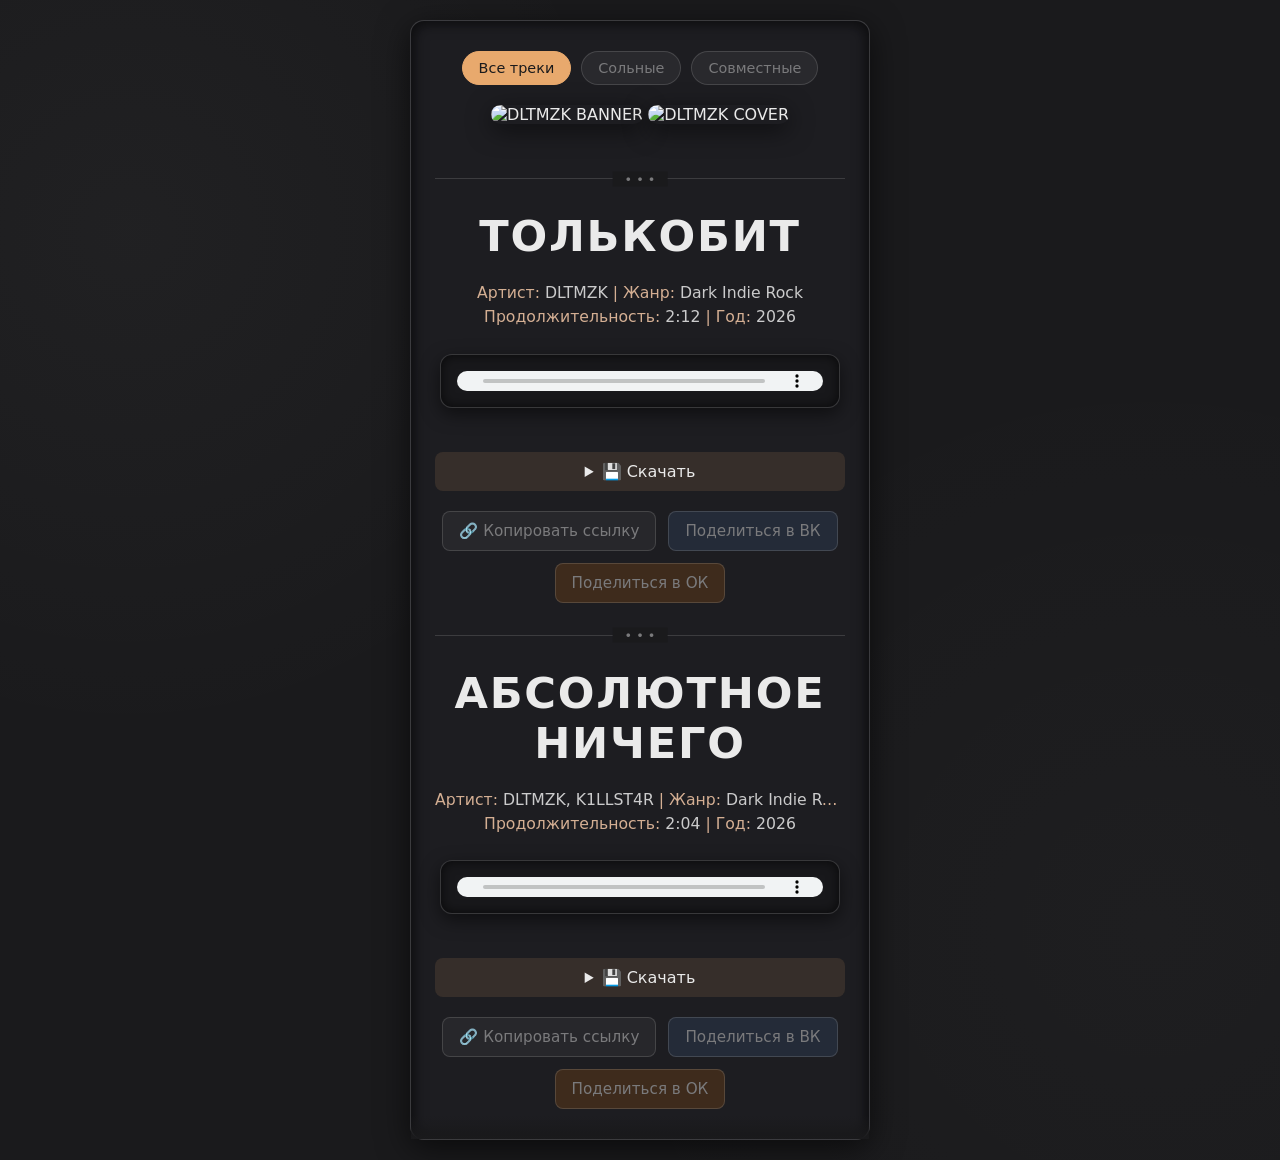
==== commit 4cbe8bb1: "Update index.html" ====
--- a/index.html
+++ b/index.html
@@ -15,8 +15,8 @@
     </div>
     <div class="track-wrapper" data-type="solo">
       <div class="track-item human-track"></div>
-      <img src="image/BANNER.png" alt="DRCDLX BANNER" class="cover">
-      <img src="covers/DRCDLX.jpg" alt="DRCDLX COVER" class="cover">
+      <img src="image/BANNER.png" alt="DLTMZK BANNER" class="cover">
+      <img src="covers/DLTMZK.jpg" alt="DLTMZK COVER" class="cover">
       <div class="track-separator"></div>
       <h1 class="track-title">ТОЛЬКОБИТ</h1>
       <p class="track-meta">
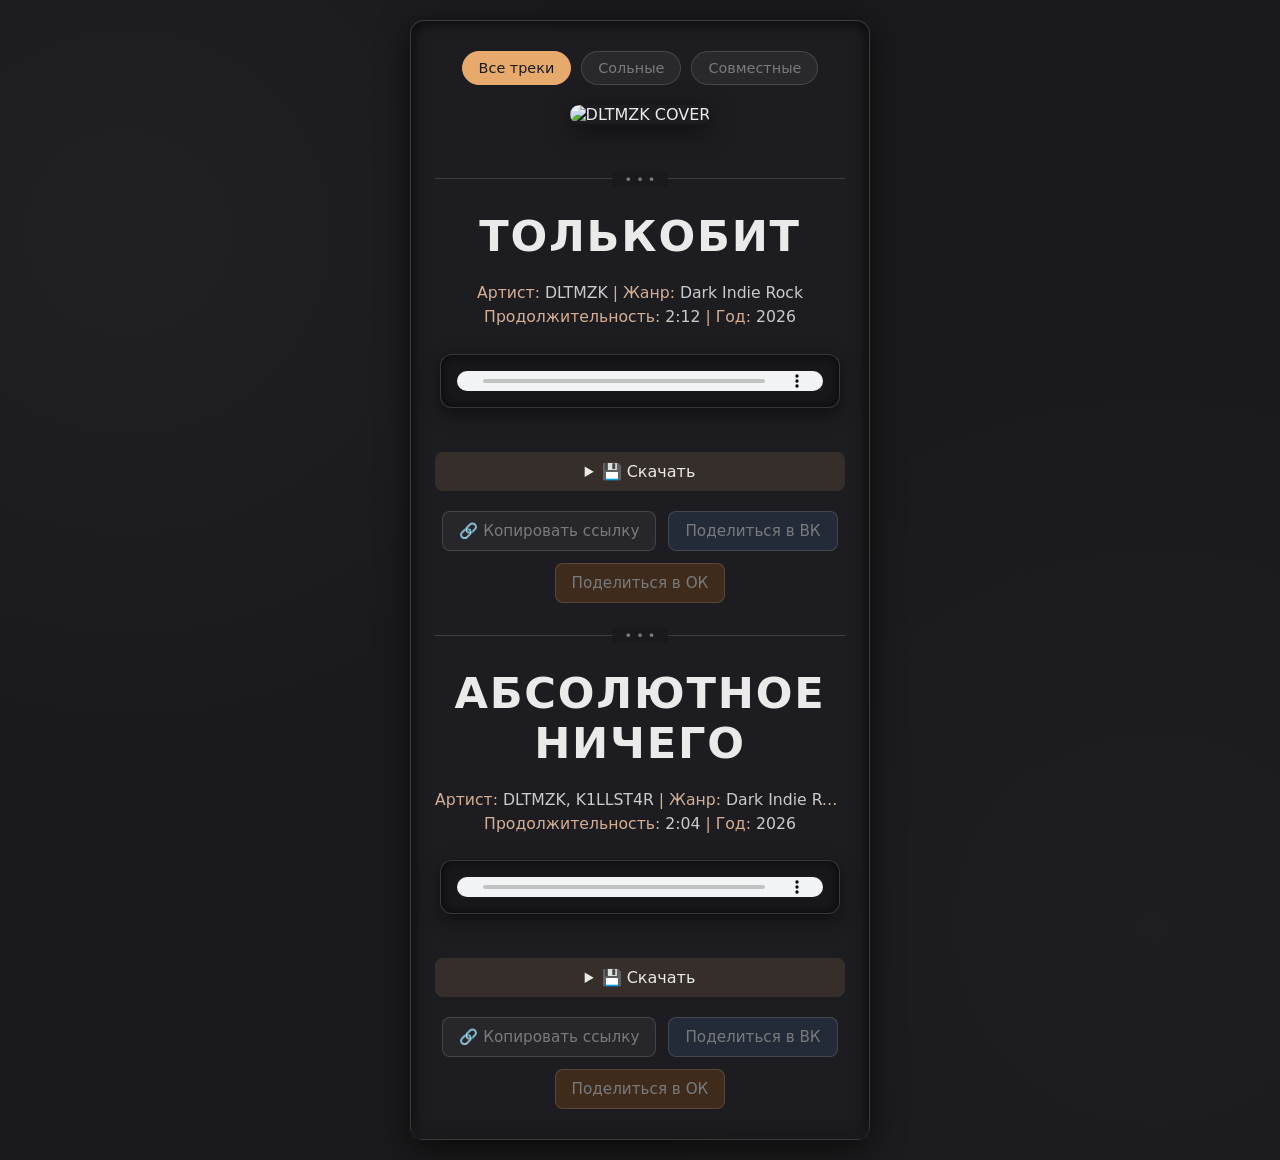
==== commit 29ae0330: "Update index.html" ====
--- a/index.html
+++ b/index.html
@@ -15,7 +15,6 @@
     </div>
     <div class="track-wrapper" data-type="solo">
       <div class="track-item human-track"></div>
-      <img src="image/BANNER.png" alt="DLTMZK BANNER" class="cover">
       <img src="covers/DLTMZK.jpg" alt="DLTMZK COVER" class="cover">
       <div class="track-separator"></div>
       <h1 class="track-title">ТОЛЬКОБИТ</h1>
